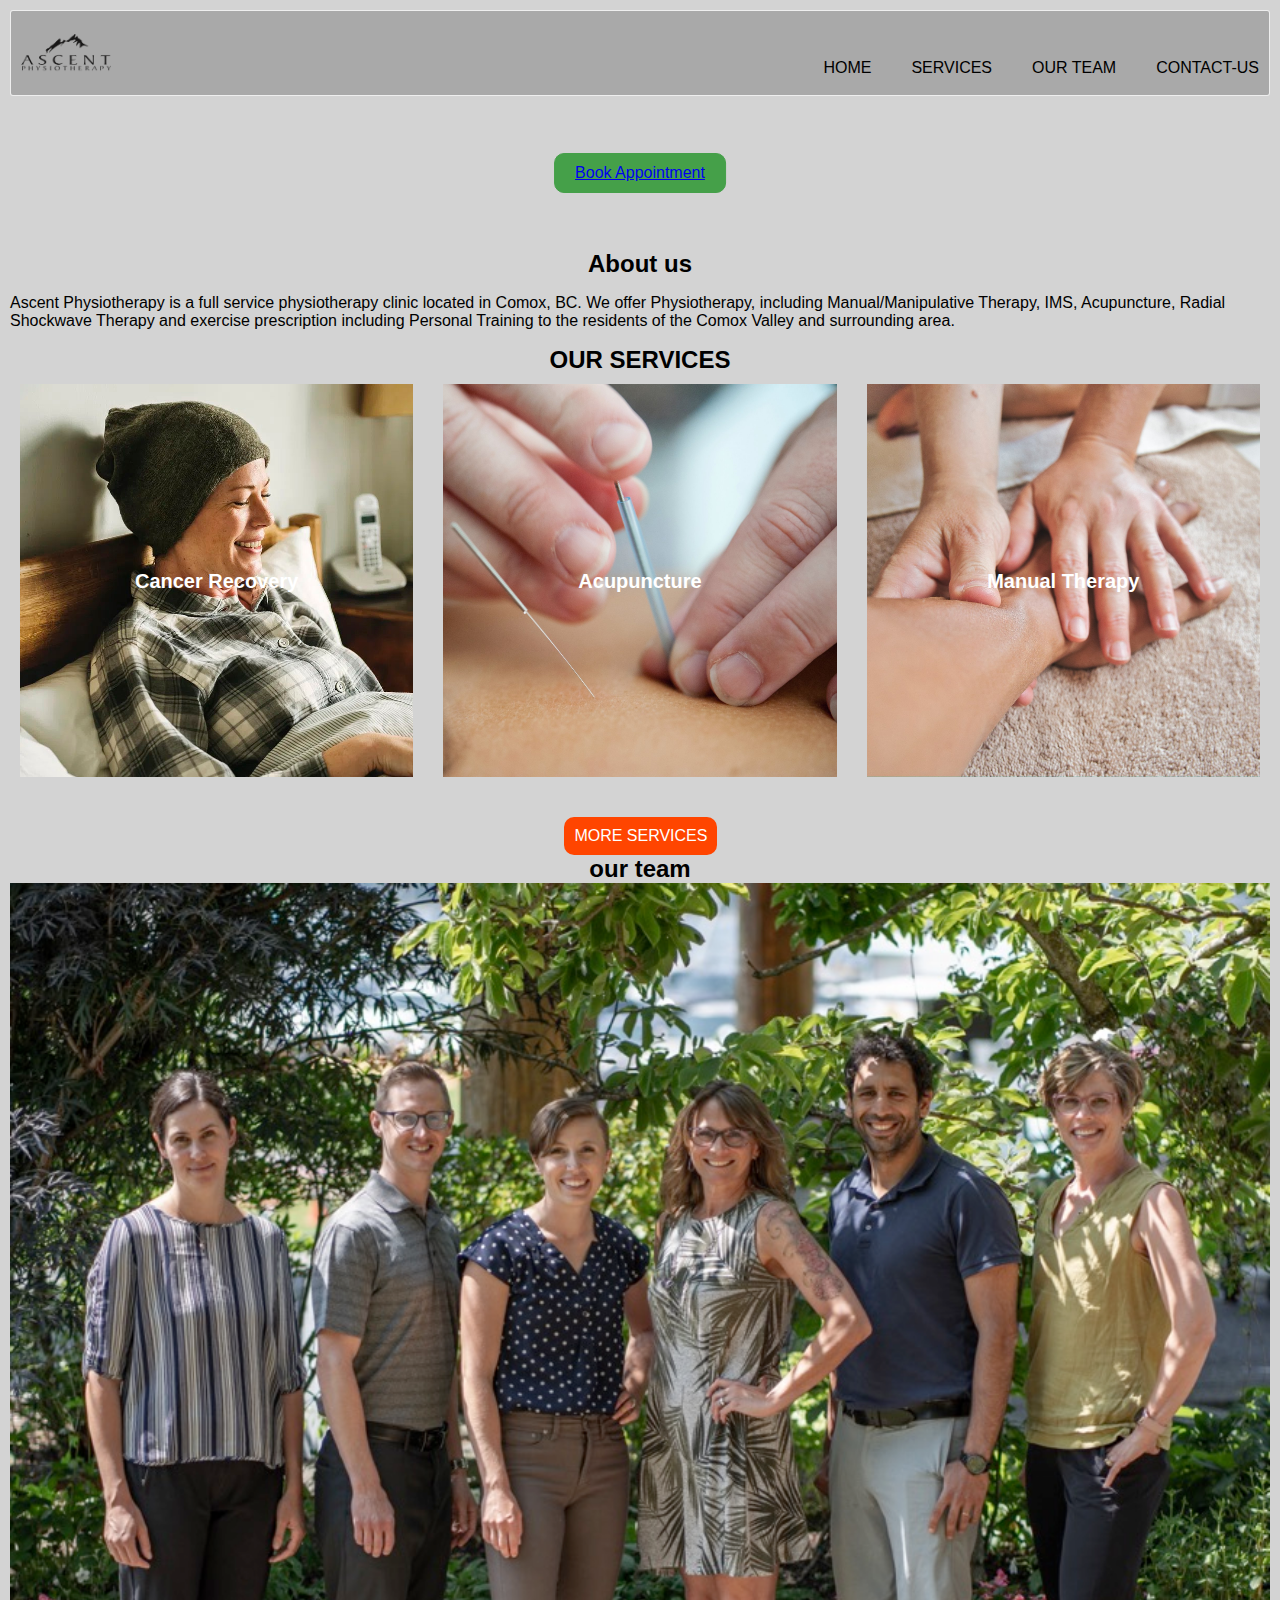
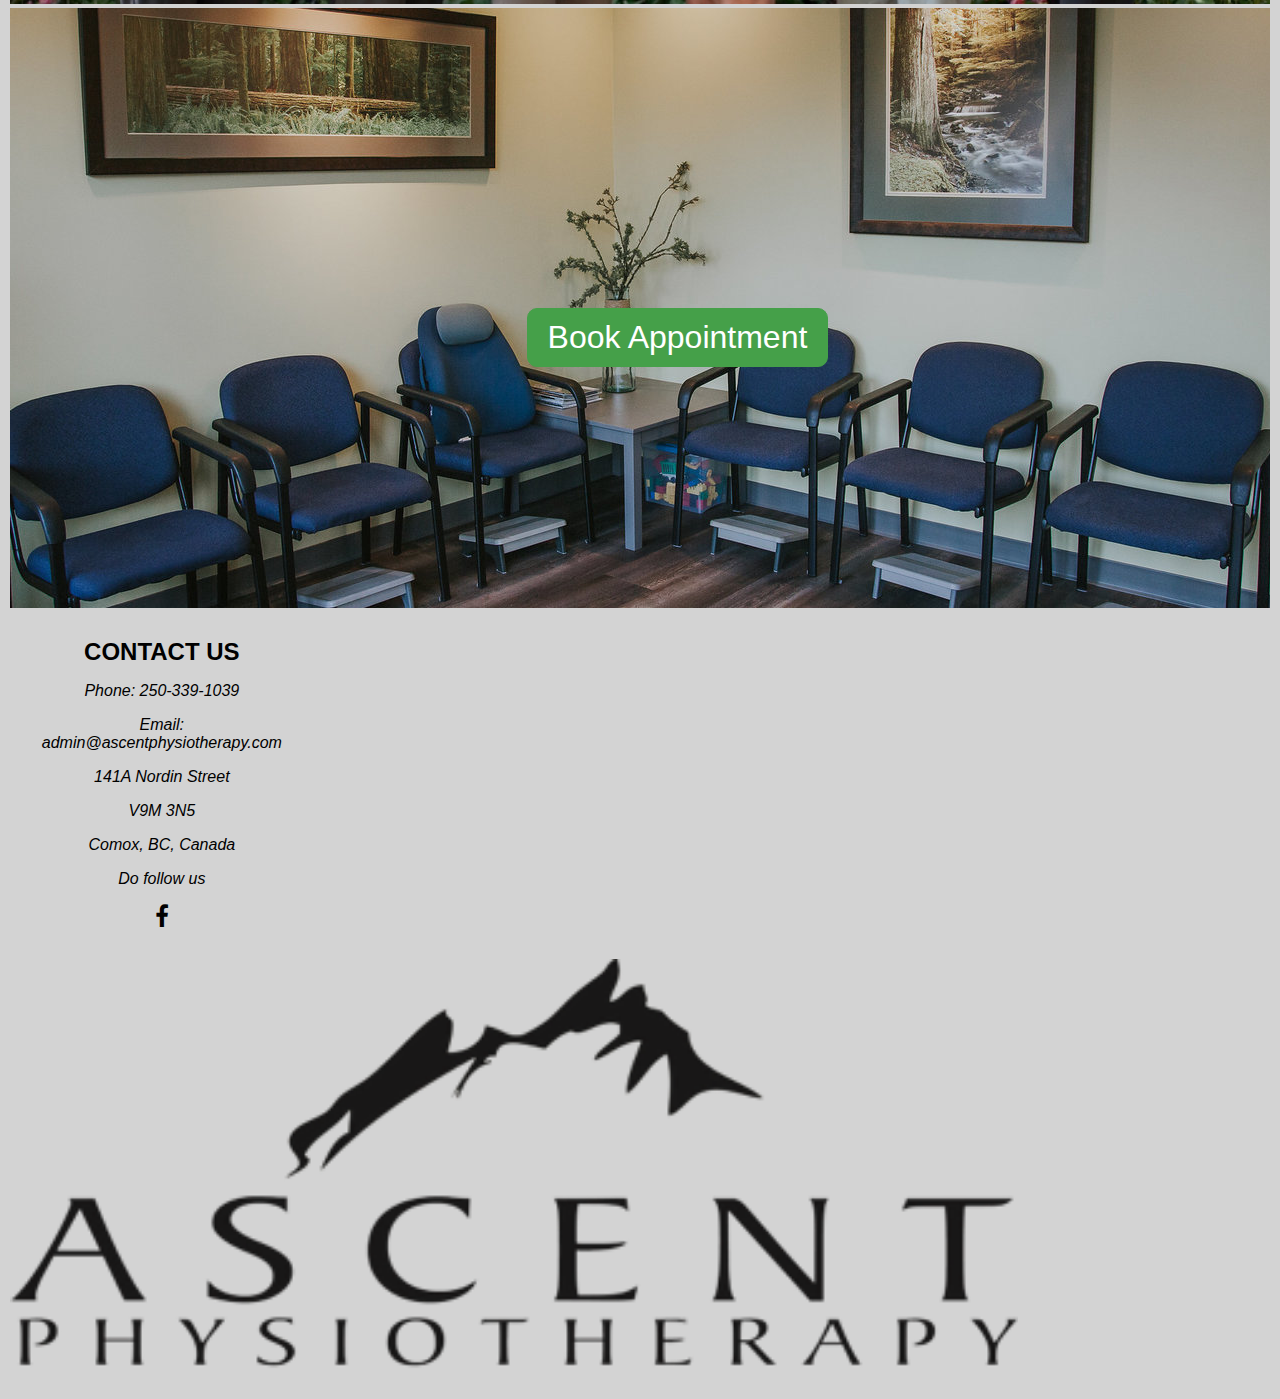
==== index.html @ cb2db87f "doing work on our team page" ====
<!DOCTYPE html>
<html lang="en">

<head>

  <meta name="viewport" content="width=device-width, initial-scale=1">
  <link rel="stylesheet" href="https://cdnjs.cloudflare.com/ajax/libs/font-awesome/4.7.0/css/font-awesome.min.css">
  <link rel="stylesheet" href="style.css">
</head>

<body>

  <header>
    <img src="images/Ascent Logo new.png" width="90">
    <nav>
      <a class="toggle" onclick="showNav()"><i class="fa fa-bars" aria-hidden="true"></i></a>
      <ul id="nav-items">
        <li>
          HOME
        </li>
        <li>
          SERVICES
        </li>
        <li>
          OUR TEAM
        </li>
        <li>
          CONTACT-US
        </li>
      </ul>
    </nav>
  </header>

  <script>
    function showNav() {
      var element = document.getElementById("nav-items");
      element.classList.toggle("show-items");
    }
  </script>
  <main>
    <div class="hero">
      <video autoplay muted loop playsinline>
        <source src="video/Physical Therapy Ad Video Template (Editable) (1).mp4" type="video/mp4">
      </video>
      <div class="content-overlay">
        <a href="contact-us.html">Book Appointment</a>
      </div>
    </div>
    <section class="about-us">
      <h2>About us</h2>
      <p>Ascent Physiotherapy is a full service physiotherapy clinic located in Comox, BC. We offer Physiotherapy,
        including Manual/Manipulative Therapy, IMS, Acupuncture, Radial Shockwave Therapy and exercise prescription
        including Personal Training to the residents of the Comox Valley and surrounding area.</p>
    </section>
    <section class="services-page">
      <h2>OUR SERVICES</h2>
      <div class="flex-services-page">
          <div class="grid-item">
              <img src="images/CancerRecovery.jpg" alt="Cancer">
              <div class="overlay-text1">Cancer Recovery</div>
          </div>
          <div class="grid-item">
              <img src="images/Acupuncture.jpg" alt="Acupuncture">
              <div class="overlay-text1">Acupuncture</div>
          </div>
          <div class="grid-item">
              <img src="images/ManualTherapy.jpg" alt="Manual Therapy">
              <div class="overlay-text1">Manual Therapy</div>
          </div>
      </div>
      <a href="services.html" class="clickable-box">MORE SERVICES</a>
    </section>

    <section class="our-team">
      <h2>our team</h2>
      <img src="images/2.jpg" alt="team" >
    </section>
      <div class="book">
        <a href="contact-us.html">Book Appointment</a>
      </div>
  </main>
  <footer>
  <section class="footer-flex">
    <div class="contact-us">
      <h2>CONTACT US</h2>
      <address>
        <p> Phone: 250-339-1039</p>
        <p>Email: admin@ascentphysiotherapy.com</p>
        <p>141A Nordin Street</p>
        <p>V9M 3N5</p>
        <p>Comox, BC, Canada</p>
        <p>Do follow us </p>
        <i style="font-size:24px" class="fa">&#xf09a;</i>
      </address>
    </div>
     <iframe
      src="https://www.google.com/maps/embed?pb=!1m18!1m12!1m3!1d2582.023949297394!2d-124.92749082440173!3d49.67268754305977!2m3!1f0!2f0!3f0!3m2!1i1024!2i768!4f13.1!3m3!1m2!1s0x54881315b1258325%3A0xf21aee3501fe1122!2sAscent%20Physiotherapy!5e0!3m2!1sen!2sca!4v1700806227547!5m2!1sen!2sca"
      style="border:0;" allowfullscreen="" loading="lazy" referrerpolicy="no-referrer-when-downgrade"></iframe>
  
    </section>
    <div>
  <img src="images/Ascent Logo new.png" alt="logo">
  </div>
  </footer>
</body>
</html>
---- style.css ----
body {
  background:lightgray;
  color: black;
  font-family: Helvetica, sans-serif;
  margin: auto;
  max-width:100%;
  padding:10px;
  }
  
  header {
    border: 1px solid rgba(255, 255, 255, 0.8);
    margin-bottom: 0px;
    border-radius: 3px;
    display: flex;
    justify-content: space-between;
    background-color: darkgray;
    max-width: 100%;
    padding: 10px;
  }
  nav {
    padding-top: 30px;
    text-align: right;
  }
  
  nav ul {
    list-style-type: none;
    margin: 0;
    padding: 0;
    display: none;
  }
  
  nav ul li {
    padding: 8px 0;
  }
  
  nav ul li a {
    color: white;
  }
  
  .show-items {
    display: flex;
    flex-direction: column;
    align-items: flex-end;
  }
  img{
    max-width: 100%;
  }
  .hero{

    top: 0;
    left: 0;
    max-width: 1170px;
    overflow: hidden;
    position: relative;
}
video{
  max-width:100%;
}

/* Style to overlay content on top of the video */
.content-overlay {
    position: absolute;
    top: 50%;
    left: 50%;
    transform: translate(-50%, -50%);
    text-align: center;
    color:black; /* Set text color to white or a color that suits your design */
}
h2{
    margin: auto;
    text-align: center;
}
.services-page {
    width: 100%;
}
.flex-services-page {
  display: grid;
  grid-template-columns: repeat(auto-fill, minmax(250px, 1fr));
  gap: 10px;
}

.grid-item {
  position: relative;
}

.grid-item img {
  width: 100%;
  height: auto;
  display: block;
}

.overlay-text1 {
  position: absolute;
  top: 50%;
  left: 50%;
  transform: translate(-50%, -50%);
  color: white;
  font-size: 16px;
  font-weight: bold;
}
.overlay-text2 {
  position: absolute;
  top: 50%;
  left: 50%;
  transform: translate(-50%, -50%);
  color: white;
  font-size: 16px;
  font-weight: bold;
}
.clickable-box {
    display: inline-block;
    padding: 10px;
    background-color: orangered; /* Box background color */
    color: #fff; /* Text color */
    text-decoration: none; /* Remove underline for the link */
    border-radius: 10px; /* Rounded corners */
    transition: background-color 0.3s ease; /* Smooth transition for background color */
    text-align: center;
    margin-left: 90px;
    margin-top: 30px;
}
.our-team{
  margin-top: 30px;
}
.our-team img{
  max-width: 100%;
  margin:auto;
  text-align: center;   
}

.book{
    background-image: url('images/1.jpg'); /* Adjust as needed */
    background-position: center; /* Adjust as needed */
    background-repeat: no-repeat; /* Adjust as needed */
    padding: 100px;
}
.book a{
    border: 1px solid black;
    border-radius: 5px;
    position: absolute;
    left: 30%;
    color: white;
    font-size: 2rem;
    text-decoration: none;
}
.our-approach{
    display: none;
}

footer img{
width:100%;
margin: auto;
}
.anchor{
  display:none;
}

/*contact-us page*/
.contact-div{
  background-image: url('images/book.jpg');
  background-size: cover; /* Adjust as needed */
  background-position: center; /* Adjust as needed */
  background-repeat: no-repeat; /* Adjust as needed */
  padding: 56px;
  margin: auto;
  width: 69%;
}

@media only screen and (min-width: 768px) {

  body {
    background:lightgray;
    color: black;
    font-family: Helvetica, sans-serif;
    margin: auto;
    max-width:100%;
  }
  
 
  header {
    align-items: center;
    max-width: 100%;
    margin: auto;
    padding: 10px;
  }

  

  nav .toggle {
    display: none;
  }

  #nav-items {
    display: flex;
    flex-direction: row;
    gap: 40px;
  }

  img{
    max-width: 100%;
  }
  .hero{
    overflow: hidden;
    position: relative;
    margin: auto;
    max-width: 100%;
    
}
video{
  max-width:100%;
  height: 10%;
}

/* Style to overlay content on top of the video */
.content-overlay {
        padding: 10px 20px;
        border: 1px solid #45a049;
        background-color: #45a049;
        color: white;
        text-decoration: none;
        border-radius: 10px;
        transition: background-color 0.3s ease;
}
h2{
    text-align: center;
}
h1{
  text-align: center;
}
.about-us
{
  margin: auto;
  max-width: 100%;
}
.about-us p{
  font-size: 16px;

}
.services-page {
max-width: 100%;
margin: auto;
}
.flex-services{
  display: flex;
  margin: auto;
}
.overlay-text1{
  position: absolute;
  top: 50%;
  left: 50%;
  transform: translate(-50%, -50%);
  color: white;
  font-size: 20px;
  font-weight: bold;
}
.clickable-box {
   padding: 10px;
    background-color: orangered; /* Box background color */
    color: #fff; /* Text color */
    text-decoration: none; /* Remove underline for the link */
    border-radius: 10px; /* Rounded corners */
    transition: background-color 0.3s ease; /* Smooth transition for background color */
    margin-left: 44%;
}
.our-team {
  width: 100%;
  margin: auto;
  align-content: center;
}
.our-team img{
  width:100%;
  margin: auto;
}
.book-now{
  width:100%;
}
.book{
    background-image: url('images/1.jpg'); /* Adjust as needed */
    background-position: center; /* Adjust as needed */
    background-repeat: no-repeat; /* Adjust as needed */
    position:relative;
    padding: 300px;
}
.book a{
  position: absolute;
  padding: 10px 20px;
  border: 1px solid #45a049;
  background-color: #45a049;
  color: white;
  text-decoration: none;
  border-radius: 10px;
  transition: background-color 0.3s ease;
  left: 41%;
}
.para-hide{
  display:initial;
  color: black;
  width:50%;
}
.our-approach{
  margin: auto;
  align-items: center;
  width: 95%;
  font-size: 24px;
  margin:30px;
  display: block;
}
.contact-us{
  text-align: center;
  margin: 30px;
}
footer{
    margin: auto;
   max-width:100%;
}
footer img{
  width: 80%;
  margin:  auto;
}
.anchor{
  width: 600px;
  margin: auto;
  display:block;
}

a:hover
{
  background-color: red;
  font-size: 35px;
}
iframe{
  width:90% ;
}

.footer-flex{
  display:flex;
}




/*  services page*/

.grid-item {
  padding: 10px;
  font-size: 30px;
  text-align: center;
  position: relative;
  gap: 10px;
}
.flex-services-page {
  display: grid;
  grid-template-columns: auto auto auto;
}
.grid-item img {
  width: 100%;
  height: auto;
  display: block;
}
.overlay-text2{
    position: absolute;
    top: 50%;
    left: 50%;
    transform: translate(-50%, -50%);
    color: white;
    font-size: 20px;
    font-weight: bold;
}



/*contact-us page*/
.contact-div{
  background-image: url('images/book.jpg');
  background-size: cover; /* Adjust as needed */
  background-position: center; /* Adjust as needed */
  background-repeat: no-repeat; /* Adjust as needed */
  padding: 200px;
  margin: auto;
  width: 69%;
}
}
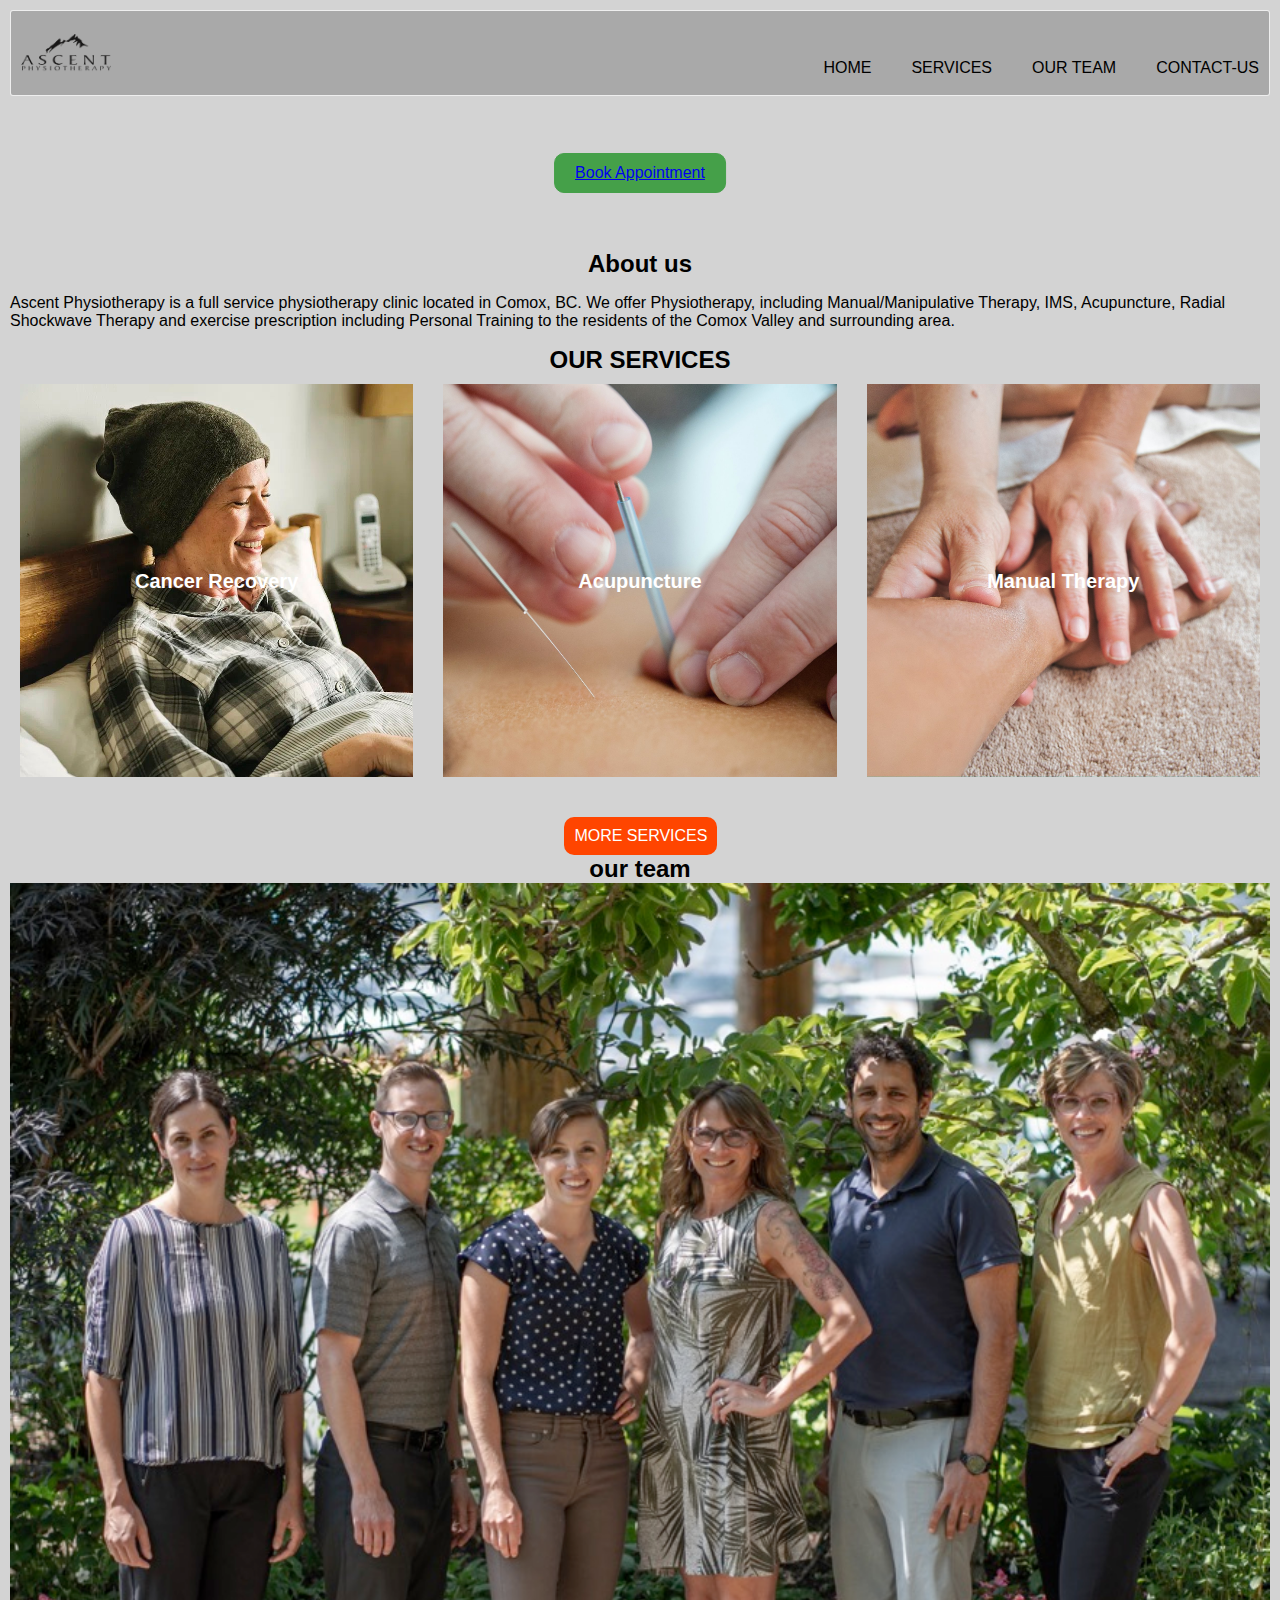
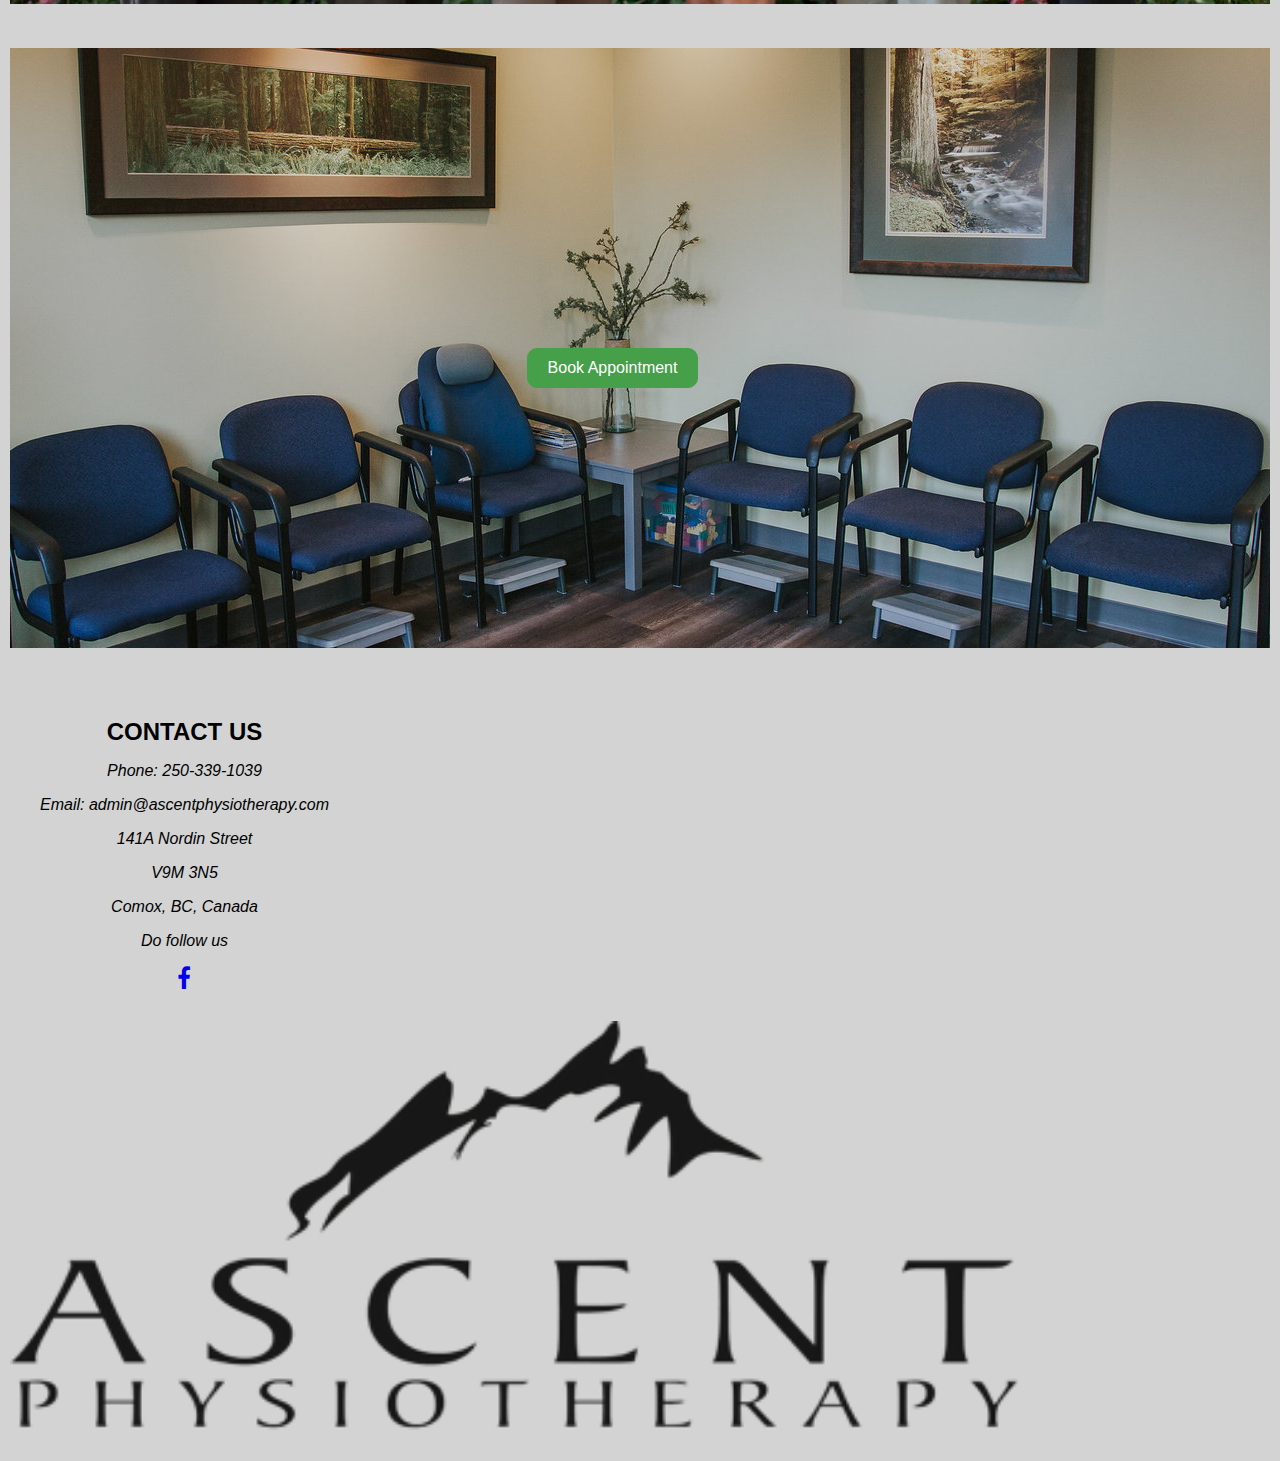
==== commit 847551aa: "designed  our team page for mobile" ====
--- a/index.html
+++ b/index.html
@@ -90,7 +90,8 @@
         <p>V9M 3N5</p>
         <p>Comox, BC, Canada</p>
         <p>Do follow us </p>
-        <i style="font-size:24px" class="fa">&#xf09a;</i>
+        <a href="https://www.facebook.com/Ascent.Physiotherapy?mibextid=ZbWKwL" target="_blank">
+        <i style="font-size:24px" class="fa">&#xf09a;</i></a>
       </address>
     </div>
      <iframe
--- a/style.css
+++ b/style.css
@@ -46,7 +46,6 @@
     max-width: 100%;
   }
   .hero{
-
     top: 0;
     left: 0;
     max-width: 1170px;
@@ -54,7 +53,7 @@
     position: relative;
 }
 video{
-  max-width:100%;
+  display: none;
 }
 
 /* Style to overlay content on top of the video */
@@ -110,17 +109,17 @@
 .clickable-box {
     display: inline-block;
     padding: 10px;
-    background-color: orangered; /* Box background color */
+    background-color: green; /* Box background color */
     color: #fff; /* Text color */
     text-decoration: none; /* Remove underline for the link */
     border-radius: 10px; /* Rounded corners */
     transition: background-color 0.3s ease; /* Smooth transition for background color */
     text-align: center;
-    margin-left: 90px;
+    margin-left: 96px;
     margin-top: 30px;
 }
 .our-team{
-  margin-top: 30px;
+  margin: 20px 0; 
 }
 .our-team img{
   max-width: 100%;
@@ -133,15 +132,21 @@
     background-position: center; /* Adjust as needed */
     background-repeat: no-repeat; /* Adjust as needed */
     padding: 100px;
+    margin: 20px 0; 
 }
 .book a{
-    border: 1px solid black;
-    border-radius: 5px;
-    position: absolute;
-    left: 30%;
-    color: white;
-    font-size: 2rem;
-    text-decoration: none;
+  position: absolute;
+  padding: 10px 20px;
+  border: 1px solid #45a049;
+  background-color: #45a049;
+  color: white;
+  text-decoration: none;
+  border-radius: 10px;
+  transition: background-color 0.3s ease;
+  left: 28%;
+}
+footer{
+  margin-top: 20px;
 }
 .our-approach{
     display: none;
@@ -151,9 +156,7 @@
 width:100%;
 margin: auto;
 }
-.anchor{
-  display:none;
-}
+
 
 /*contact-us page*/
 .contact-div{
@@ -165,6 +168,62 @@
   margin: auto;
   width: 69%;
 }
+/* services page */
+table {
+  width: 100%;
+  border-collapse: collapse;
+  margin-top: 20px;
+}
+th, td {
+  border: 1px solid black;
+  padding: 8px;
+  text-align: left;
+}
+th {
+  background-color: gray;
+}
+/*  our team */
+.card {
+  display: grid;
+  grid-template-columns: 1fr;
+  gap: 20px;
+  padding: 10px;
+  text-align: center;
+  margin-top: 80px;
+  max-width: 100%;
+  margin: auto;
+
+
+}
+
+.card-wrapper {
+  border: 2px solid black;
+  padding: 20px;
+  border-radius: 70px;
+  background-color: lightgray;
+  color: black;
+}
+
+.card-wrapper img {
+  width: 100%;
+}
+
+.card-wrapper h2 {
+  font-size: 4rem;
+  color: darkred;
+}
+
+.card-wrapper p {
+  font-size: 1.5rem;
+  width: 95%;
+  margin-top: 20px;
+}
+
+.card-wrapper:hover {
+  background-color: black;
+  color: silver;
+  opacity: 70%;
+}
 
 @media only screen and (min-width: 768px) {
 
@@ -209,9 +268,9 @@
 video{
   max-width:100%;
   height: 10%;
-}
-
-/* Style to overlay content on top of the video */
+  display: inline-block;
+}
+
 .content-overlay {
         padding: 10px 20px;
         border: 1px solid #45a049;
@@ -280,6 +339,7 @@
     background-repeat: no-repeat; /* Adjust as needed */
     position:relative;
     padding: 300px;
+    margin: 40px 0; 
 }
 .book a{
   position: absolute;
@@ -329,7 +389,7 @@
   font-size: 35px;
 }
 iframe{
-  width:90% ;
+  width:70% ;
 }
 
 .footer-flex{
@@ -366,6 +426,19 @@
     font-size: 20px;
     font-weight: bold;
 }
+table {
+  width: 100%;
+  border-collapse: collapse;
+  margin-top: 20px;
+}
+th, td {
+  border: 1px solid black;
+  padding: 8px;
+  text-align: left;
+}
+th {
+  background-color: gray;
+}
 
 
 
@@ -379,4 +452,46 @@
   margin: auto;
   width: 69%;
 }
+/*  our team page */
+.card {
+  display: grid;
+  grid-template-columns: repeat(3, minmax(300px, 1fr));
+  gap: 20px;
+  padding: 20px;
+  text-align: center;
+  margin-top: 80px;
+  max-width: 1170px;
+  margin: auto;
+
+
+}
+
+.card-wrapper {
+  border: 2px solid black;
+  padding: 20px;
+  border-radius: 70px;
+  background-color: lightgray;
+  color: black;
+}
+
+.card-wrapper img {
+  width: 100%;
+}
+
+.card-wrapper h2 {
+  font-size: 4rem;
+  color: darkred;
+}
+
+.card-wrapper p {
+  font-size: 1.5rem;
+  width: 95%;
+  margin-top: 20px;
+}
+
+.card-wrapper:hover {
+  background-color: black;
+  color: silver;
+  opacity: 70%;
+}
 }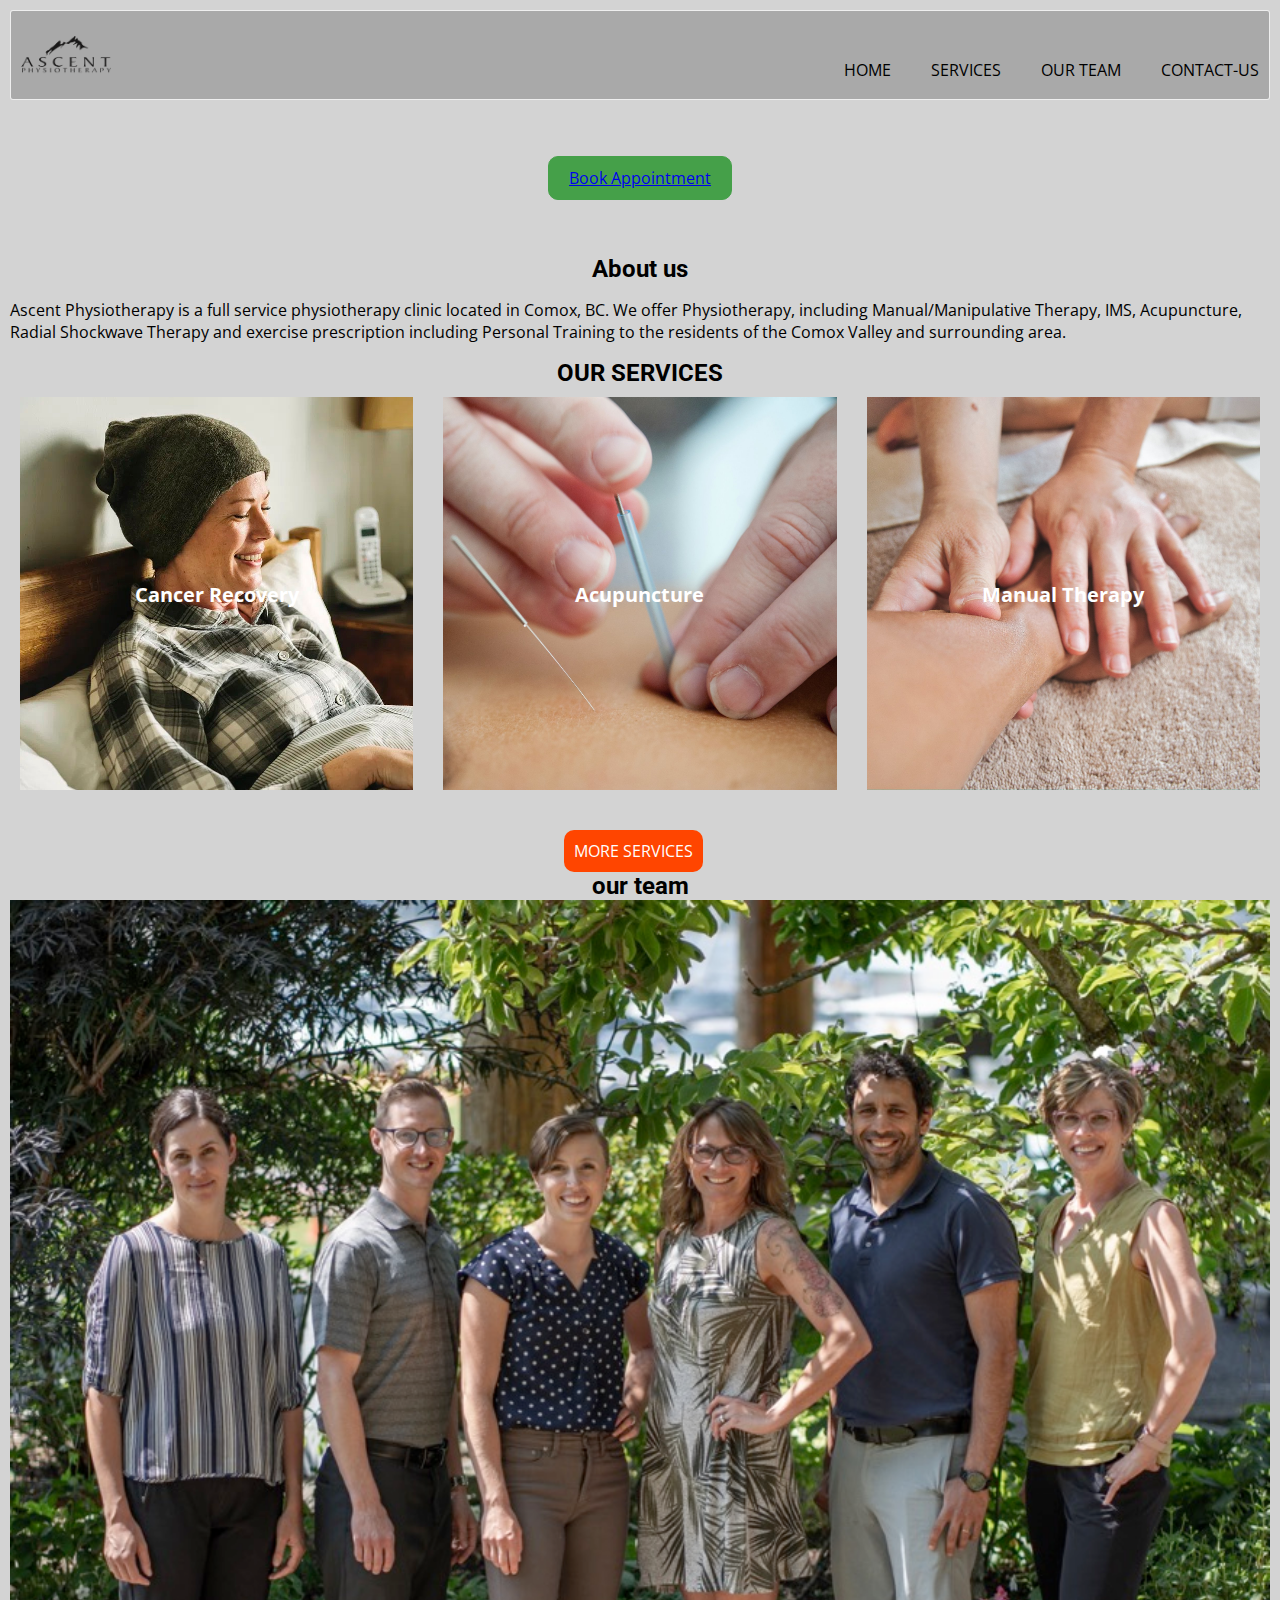
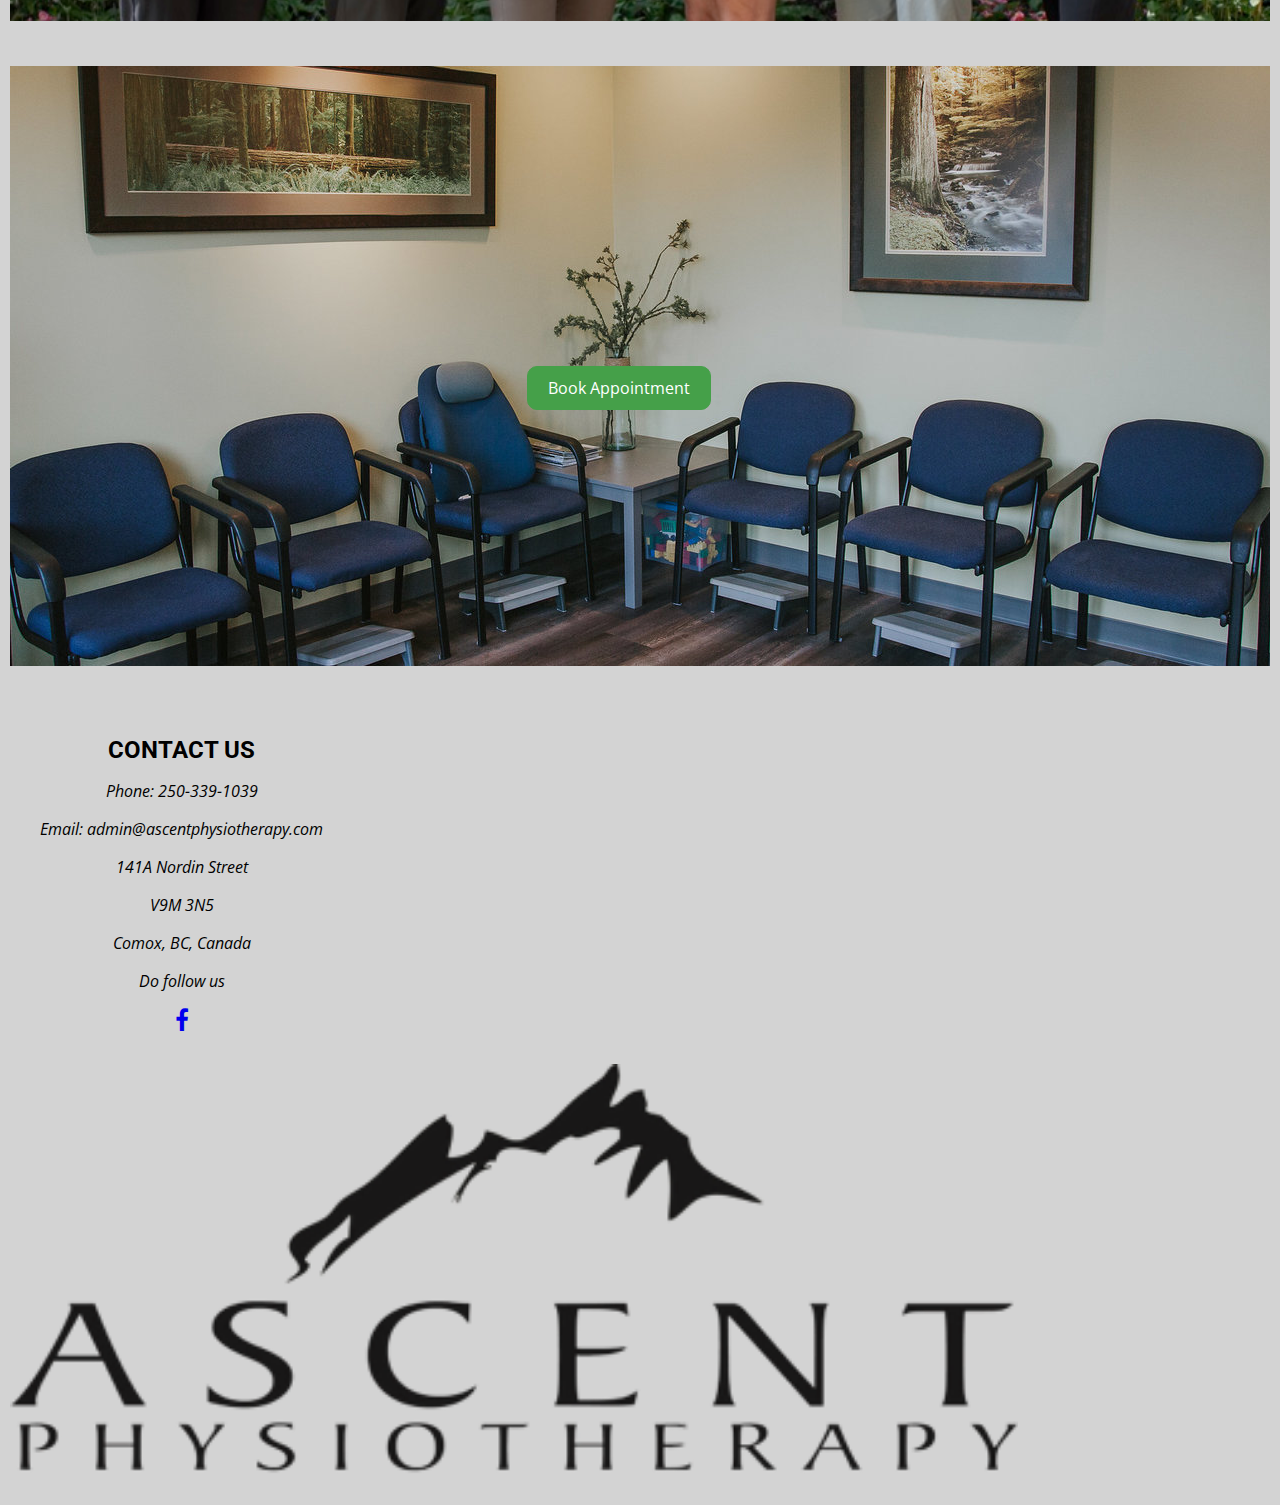
==== commit 96069791: "added font family" ====
--- a/index.html
+++ b/index.html
@@ -6,6 +6,9 @@
   <meta name="viewport" content="width=device-width, initial-scale=1">
   <link rel="stylesheet" href="https://cdnjs.cloudflare.com/ajax/libs/font-awesome/4.7.0/css/font-awesome.min.css">
   <link rel="stylesheet" href="style.css">
+  <link rel="preconnect" href="https://fonts.googleapis.com">
+<link rel="preconnect" href="https://fonts.gstatic.com" crossorigin>
+<link href="https://fonts.googleapis.com/css2?family=Open+Sans&family=Roboto:ital,wght@1,500&display=swap" rel="stylesheet">
 </head>
 
 <body>
--- a/style.css
+++ b/style.css
@@ -1,10 +1,13 @@
 body {
   background:lightgray;
   color: black;
-  font-family: Helvetica, sans-serif;
+  font-family: 'Open Sans', sans-serif;
   margin: auto;
   max-width:100%;
   padding:10px;
+  }
+  h1,h2{
+    font-family: 'Roboto', sans-serif;
   }
   
   header {
@@ -230,12 +233,14 @@
   body {
     background:lightgray;
     color: black;
-    font-family: Helvetica, sans-serif;
+    font-family: 'Open Sans', sans-serif;
     margin: auto;
     max-width:100%;
   }
   
- 
+ h1,h2{
+  font-family: 'Roboto', sans-serif;
+ }
   header {
     align-items: center;
     max-width: 100%;
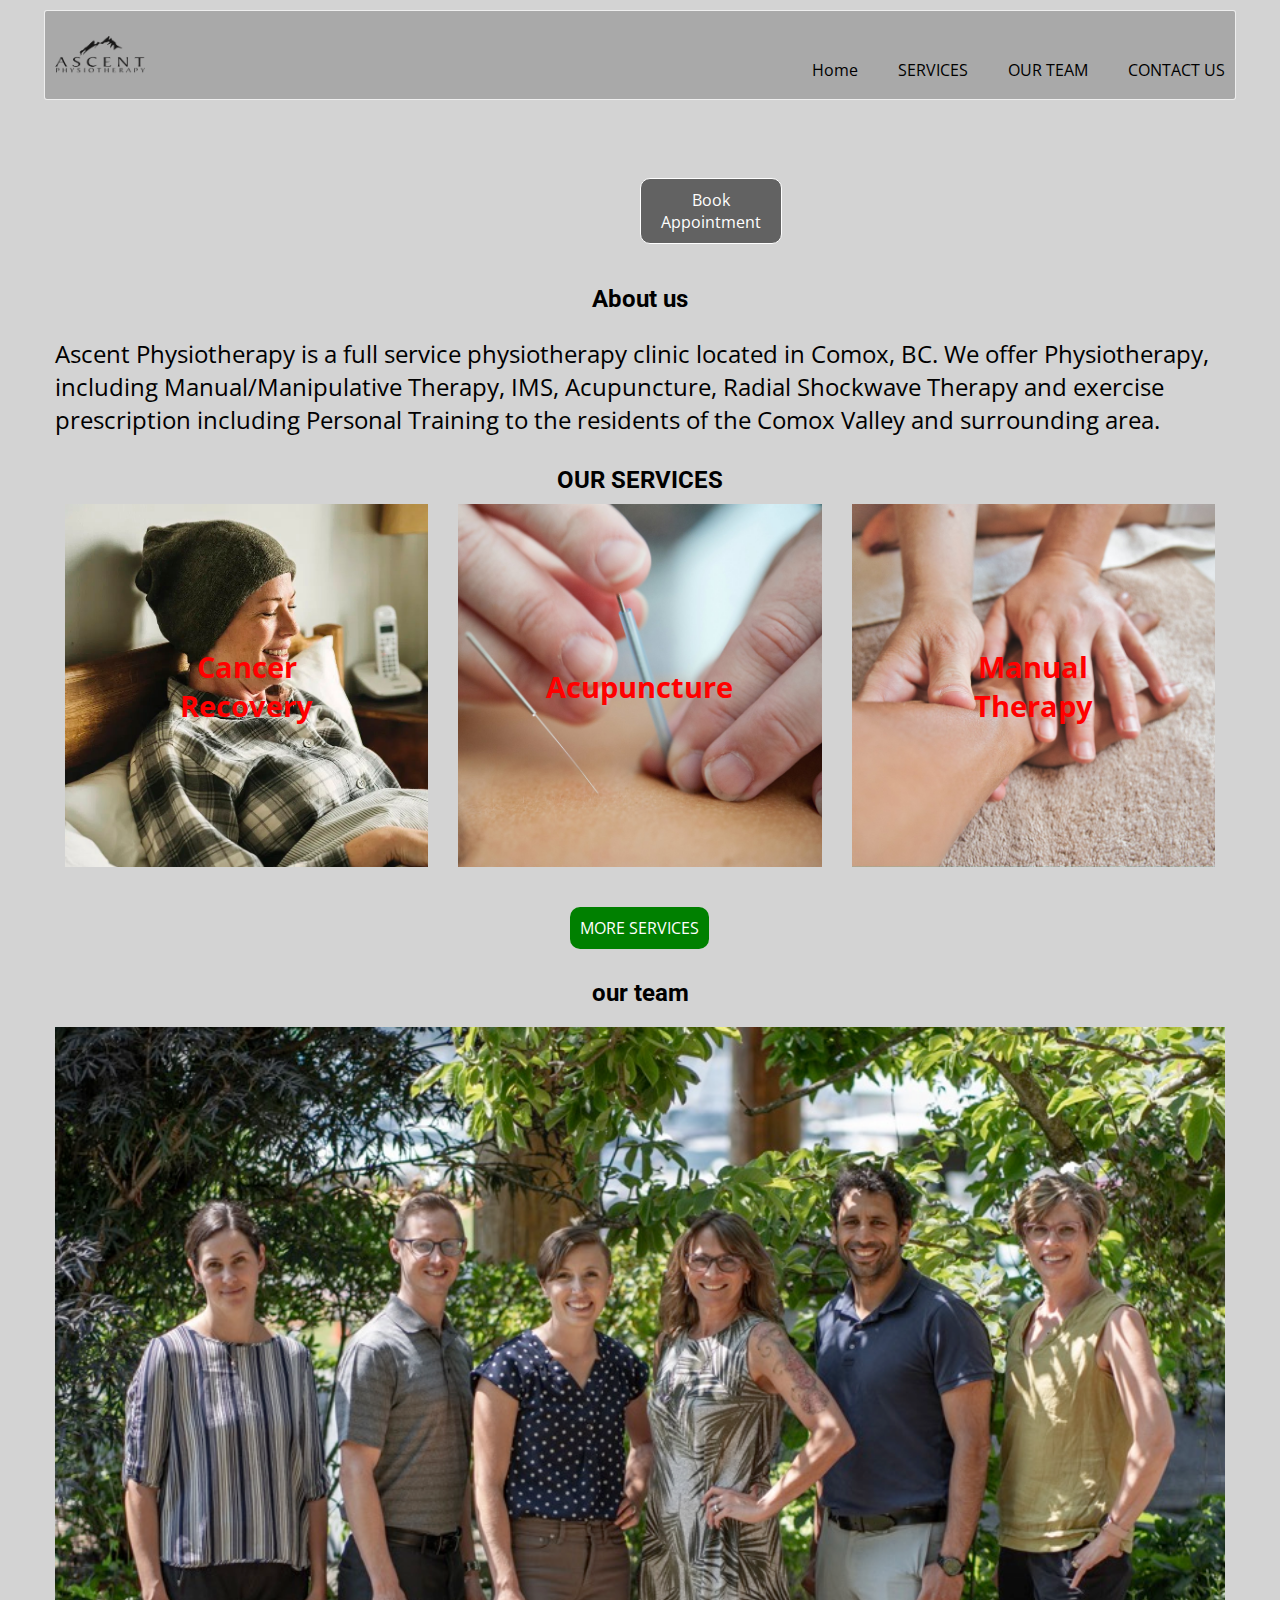
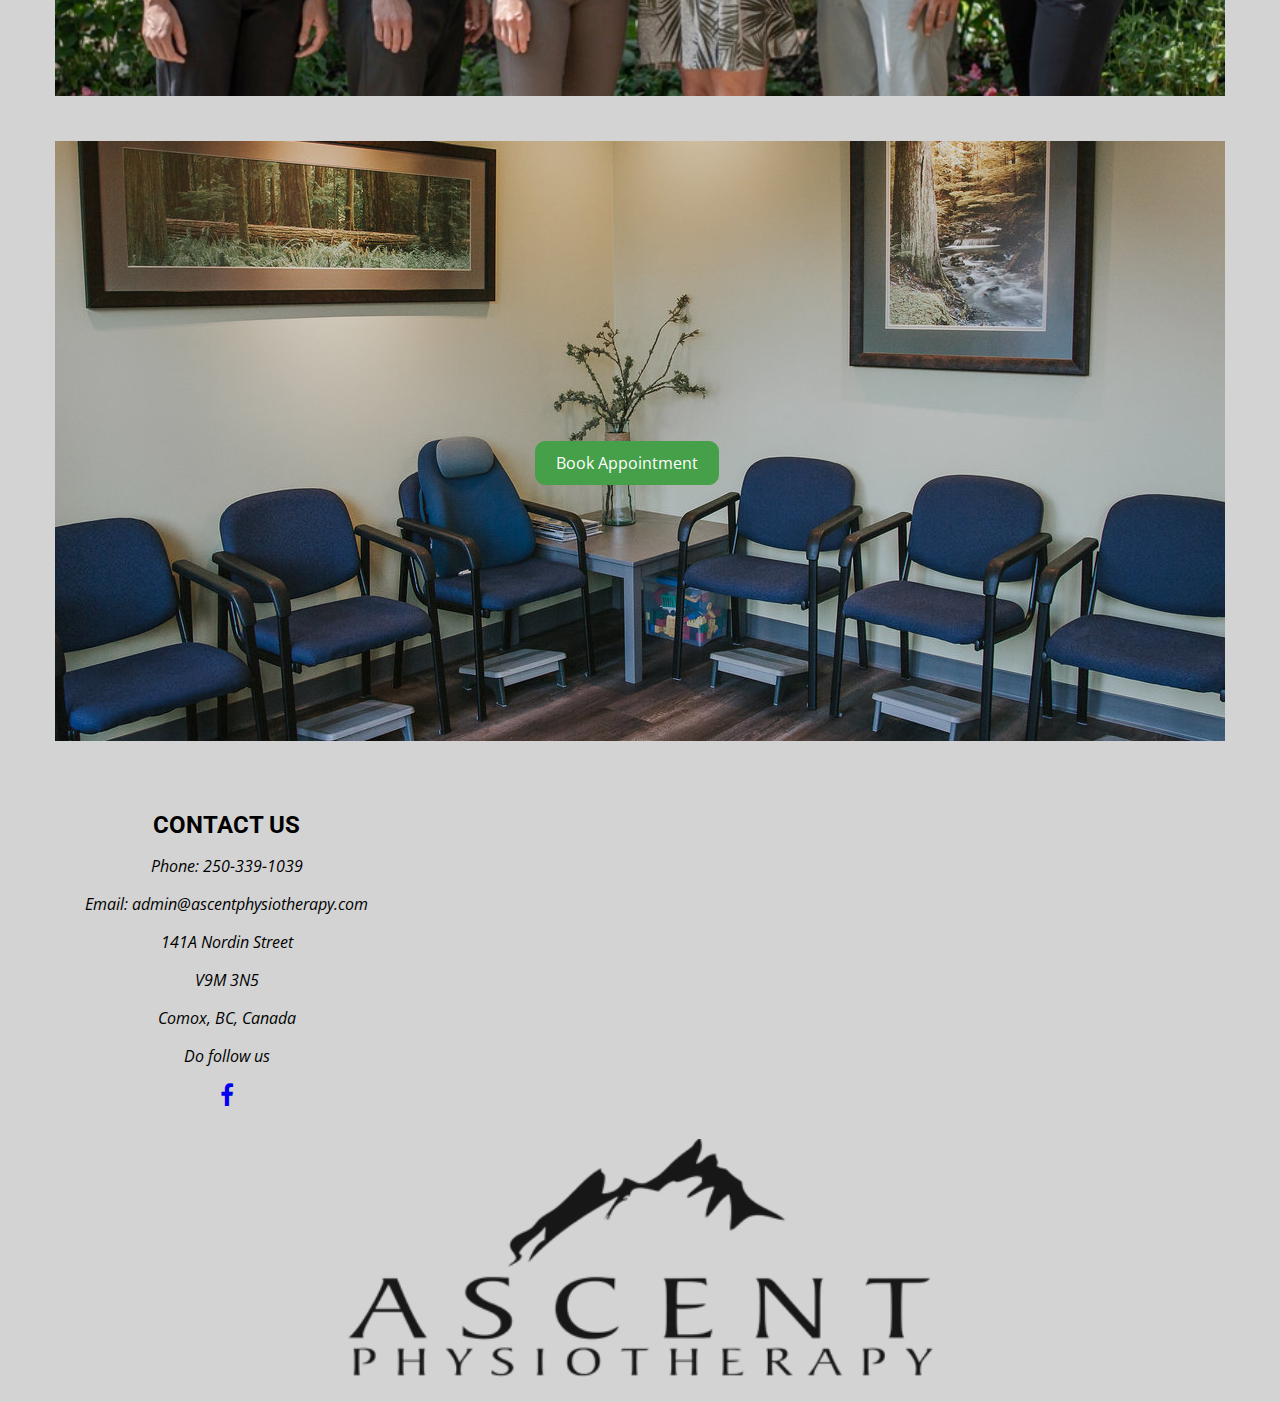
==== commit 3a6eddf3: "doing changes in every page like something i like something not" ====
--- a/index.html
+++ b/index.html
@@ -2,7 +2,8 @@
 <html lang="en">
 
 <head>
-
+  <meta charset="UTF-8">
+  <title>my project</title>
   <meta name="viewport" content="width=device-width, initial-scale=1">
   <link rel="stylesheet" href="https://cdnjs.cloudflare.com/ajax/libs/font-awesome/4.7.0/css/font-awesome.min.css">
   <link rel="stylesheet" href="style.css">
@@ -14,21 +15,21 @@
 <body>
 
   <header>
-    <img src="images/Ascent Logo new.png" width="90">
+    <img src="images/logo.png" width=90 alt="logo">
     <nav>
       <a class="toggle" onclick="showNav()"><i class="fa fa-bars" aria-hidden="true"></i></a>
       <ul id="nav-items">
         <li>
-          HOME
+        <a href="index.html">Home</a>
         </li>
         <li>
-          SERVICES
+          <a href="services.html">SERVICES</a>
         </li>
         <li>
-          OUR TEAM
+          <a href="our-team.html">OUR TEAM</a>
         </li>
         <li>
-          CONTACT-US
+          <a href="contact-us.html">CONTACT US</a>
         </li>
       </ul>
     </nav>
@@ -41,13 +42,15 @@
     }
   </script>
   <main>
+    <div class="wrraper-width">
     <div class="hero">
       <video autoplay muted loop playsinline>
-        <source src="video/Physical Therapy Ad Video Template (Editable) (1).mp4" type="video/mp4">
+        <source src="video/videos.mp4" type="video/mp4">
       </video>
       <div class="content-overlay">
         <a href="contact-us.html">Book Appointment</a>
       </div>
+    </div>
     </div>
     <section class="about-us">
       <h2>About us</h2>
@@ -78,8 +81,10 @@
       <h2>our team</h2>
       <img src="images/2.jpg" alt="team" >
     </section>
+    <div class="wrraper-width">
       <div class="book">
         <a href="contact-us.html">Book Appointment</a>
+      </div>
       </div>
   </main>
   <footer>
@@ -102,8 +107,8 @@
       style="border:0;" allowfullscreen="" loading="lazy" referrerpolicy="no-referrer-when-downgrade"></iframe>
   
     </section>
-    <div>
-  <img src="images/Ascent Logo new.png" alt="logo">
+    <div class="logo">
+  <img src="images/logo.png" alt="logo">
   </div>
   </footer>
 </body>
--- a/style.css
+++ b/style.css
@@ -8,6 +8,11 @@
   }
   h1,h2{
     font-family: 'Roboto', sans-serif;
+  }
+  .warpper-width
+  {
+    width: 1170px;
+    margin:auto;
   }
   
   header {
@@ -37,7 +42,8 @@
   }
   
   nav ul li a {
-    color: white;
+    color: black;
+    text-decoration: none;
   }
   
   .show-items {
@@ -68,12 +74,24 @@
     text-align: center;
     color:black; /* Set text color to white or a color that suits your design */
 }
+.content-overlay a{
+  position: absolute;
+  padding: 10px 20px;
+  border: 1px solid ;
+  background-color: rgba(22, 21, 21, 0.7);
+  color: white;
+  text-decoration: none;
+  border-radius: 10px;
+  transition: background-color 0.3s ease;
+  left: 28%;
+}
 h2{
     margin: auto;
     text-align: center;
 }
 .services-page {
     width: 100%;
+    margin-top: 20px;
 }
 .flex-services-page {
   display: grid;
@@ -213,7 +231,7 @@
 
 .card-wrapper h2 {
   font-size: 4rem;
-  color: darkred;
+
 }
 
 .card-wrapper p {
@@ -223,7 +241,7 @@
 }
 
 .card-wrapper:hover {
-  background-color: black;
+  background-color: white;
   color: silver;
   opacity: 70%;
 }
@@ -243,12 +261,10 @@
  }
   header {
     align-items: center;
-    max-width: 100%;
+    width: 1170px;
     margin: auto;
     padding: 10px;
   }
-
-  
 
   nav .toggle {
     display: none;
@@ -263,11 +279,15 @@
   img{
     max-width: 100%;
   }
+  .wrraper-width{
+    width:1170px;
+    margin: auto;
+  }
   .hero{
     overflow: hidden;
     position: relative;
     margin: auto;
-    max-width: 100%;
+    width: 1170px;
     
 }
 video{
@@ -276,14 +296,16 @@
   display: inline-block;
 }
 
-.content-overlay {
-        padding: 10px 20px;
-        border: 1px solid #45a049;
-        background-color: #45a049;
-        color: white;
-        text-decoration: none;
-        border-radius: 10px;
-        transition: background-color 0.3s ease;
+.content-overlay a{
+  position: absolute;
+  padding: 10px 20px;
+  border: 1px solid ;
+  background-color:rgba(24, 23, 23, 0.6);
+  color: white;
+  text-decoration: none;
+  border-radius: 10px;
+  transition: background-color 0.3s ease;
+  margin:auto;
 }
 h2{
     text-align: center;
@@ -294,14 +316,15 @@
 .about-us
 {
   margin: auto;
-  max-width: 100%;
+  width: 1170px;
+  margin-top: 30px;
 }
 .about-us p{
-  font-size: 16px;
+  font-size: 24px;
 
 }
 .services-page {
-max-width: 100%;
+width: 1170px;
 margin: auto;
 }
 .flex-services{
@@ -313,13 +336,13 @@
   top: 50%;
   left: 50%;
   transform: translate(-50%, -50%);
-  color: white;
-  font-size: 20px;
+  color: red;
+  font-size: 29px;
   font-weight: bold;
 }
 .clickable-box {
    padding: 10px;
-    background-color: orangered; /* Box background color */
+    background-color: green; /* Box background color */
     color: #fff; /* Text color */
     text-decoration: none; /* Remove underline for the link */
     border-radius: 10px; /* Rounded corners */
@@ -327,14 +350,17 @@
     margin-left: 44%;
 }
 .our-team {
-  width: 100%;
+  width: 1170px;
   margin: auto;
   align-content: center;
+  margin-top: 30px;
 }
 .our-team img{
   width:100%;
   margin: auto;
-}
+  margin-top: 20px;
+}
+
 .book-now{
   width:100%;
 }
@@ -357,65 +383,77 @@
   transition: background-color 0.3s ease;
   left: 41%;
 }
+.book a:hover
+{
+  background-color: red;
+  font-size: 35px;
+}
+
+
+footer{
+    margin: auto;
+   width:1170px;
+}
+.contact-us{
+  text-align: center;
+  margin: 30px;
+}
+footer img{
+  width: 50%;
+  margin:  auto;
+}
+.anchor{
+  width: 600px;
+  margin: auto;
+  display:block;
+}
+iframe{
+  width:70% ;
+}
+
+.footer-flex{
+  display:flex;
+}
+footer .logo
+{
+text-align: center;
+}
+
+
+
+
+/*  services page*/
+
+.our-approach{
+  margin: auto;
+  align-items: center;
+  width: 1170px;
+  font-size: 24px;
+  display: block;
+}
+
 .para-hide{
   display:initial;
   color: black;
   width:50%;
 }
-.our-approach{
-  margin: auto;
-  align-items: center;
-  width: 95%;
-  font-size: 24px;
-  margin:30px;
-  display: block;
-}
-.contact-us{
-  text-align: center;
-  margin: 30px;
-}
-footer{
-    margin: auto;
-   max-width:100%;
-}
-footer img{
-  width: 80%;
-  margin:  auto;
-}
-.anchor{
-  width: 600px;
-  margin: auto;
-  display:block;
-}
-
-a:hover
-{
-  background-color: red;
-  font-size: 35px;
-}
-iframe{
-  width:70% ;
-}
-
-.footer-flex{
-  display:flex;
-}
-
-
-
-
-/*  services page*/
-
+
+
+.services-page{
+  width:1170px;
+  margin: auto;
+  margin-top: 30px;
+}
+.flex-services-page {
+  display: grid;
+  grid-template-columns: auto auto auto;
+}
 .grid-item {
   padding: 10px;
   font-size: 30px;
   text-align: center;
   position: relative;
   gap: 10px;
-}
-.flex-services-page {
-  display: grid;
-  grid-template-columns: auto auto auto;
 }
 .grid-item img {
   width: 100%;
@@ -432,9 +470,10 @@
     font-weight: bold;
 }
 table {
-  width: 100%;
+  width: 1170px;
   border-collapse: collapse;
-  margin-top: 20px;
+  margin-top: 30px;
+  margin: auto;
 }
 th, td {
   border: 1px solid black;
@@ -450,12 +489,20 @@
 /*contact-us page*/
 .contact-div{
   background-image: url('images/book.jpg');
-  background-size: cover; /* Adjust as needed */
-  background-position: center; /* Adjust as needed */
-  background-repeat: no-repeat; /* Adjust as needed */
-  padding: 200px;
+  background-size: cover; 
+  background-position: center; 
+  background-repeat: no-repeat; 
+  padding: 180px;
   margin: auto;
   width: 69%;
+  position: relative;
+}
+.contact-div p{
+  position: absolute;
+  color: white;
+  font-size: 50px;
+  top:25%;
+  left:45%;
 }
 /*  our team page */
 .card {
@@ -485,18 +532,19 @@
 
 .card-wrapper h2 {
   font-size: 4rem;
-  color: darkred;
+  color: black;
 }
 
 .card-wrapper p {
   font-size: 1.5rem;
   width: 95%;
   margin-top: 20px;
+  text-align: justify;
 }
 
 .card-wrapper:hover {
-  background-color: black;
-  color: silver;
+  background-color: silver;
+  color: red;
   opacity: 70%;
 }
 }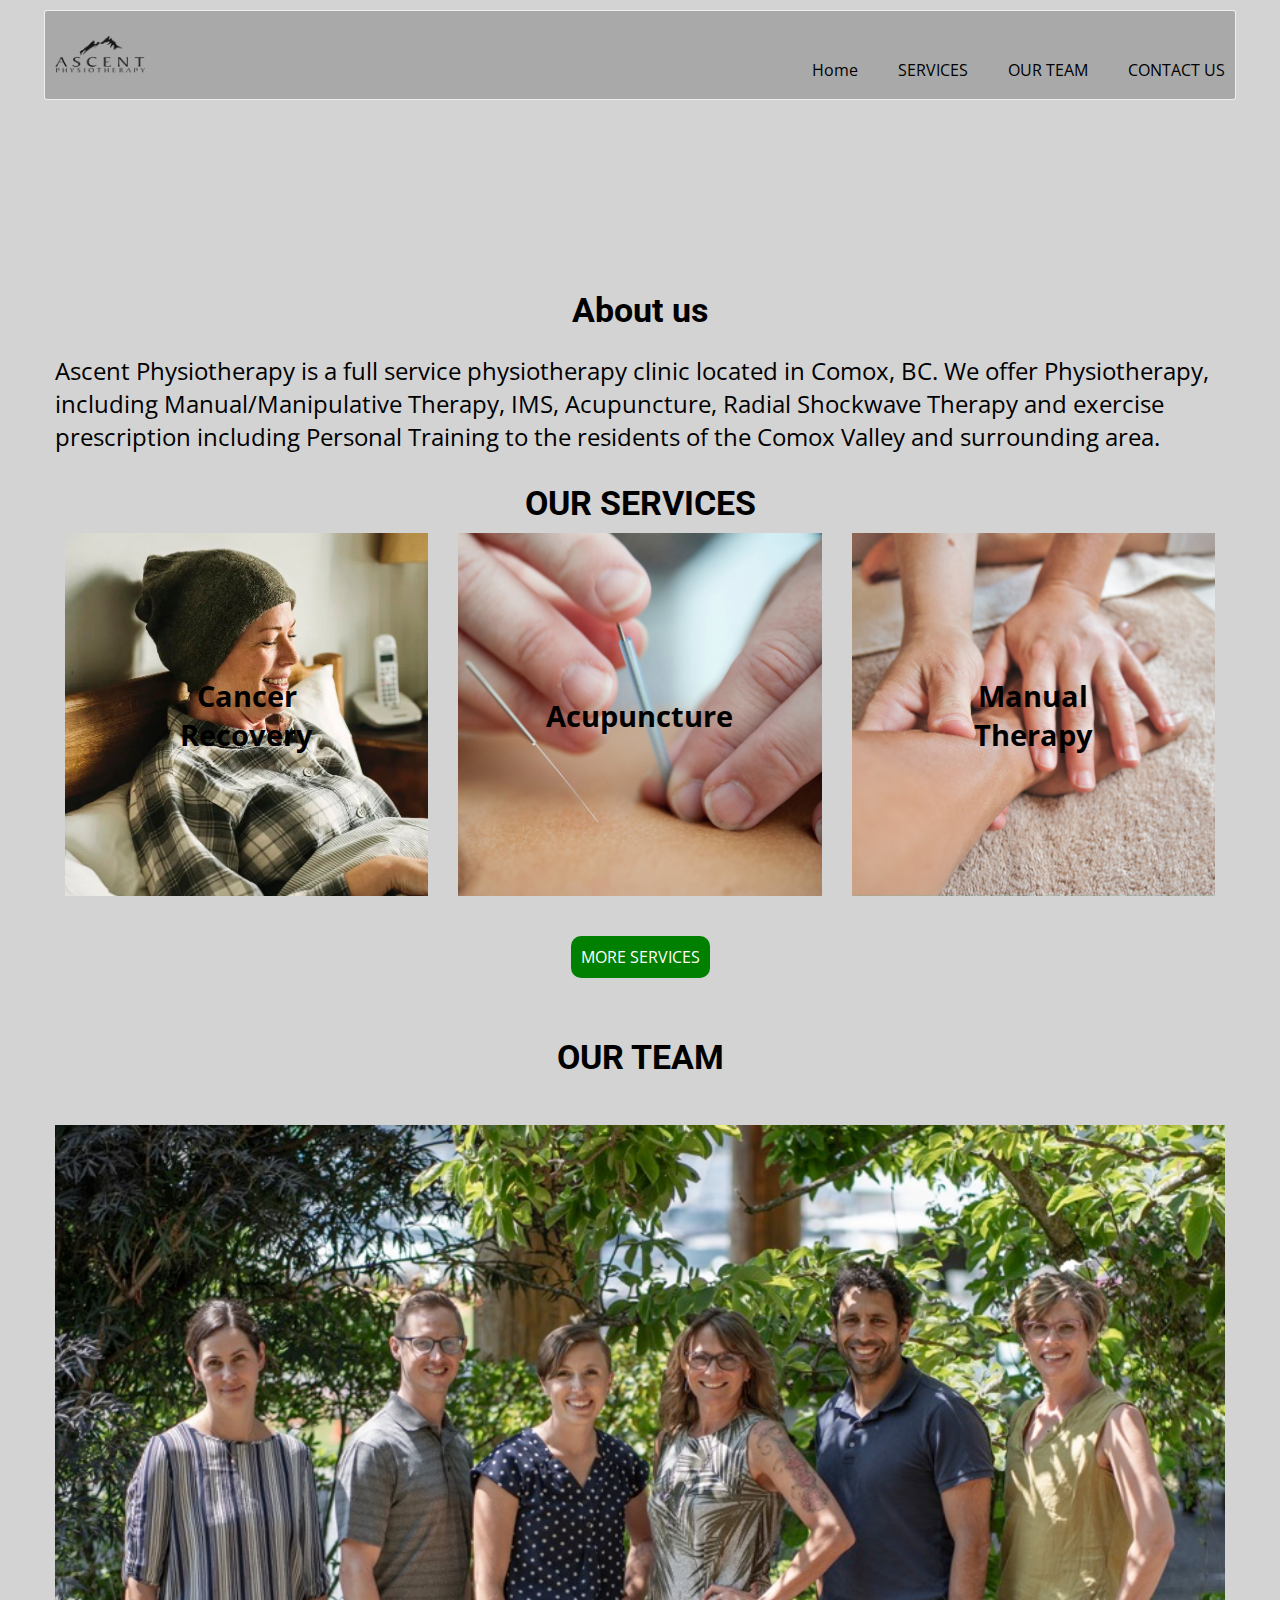
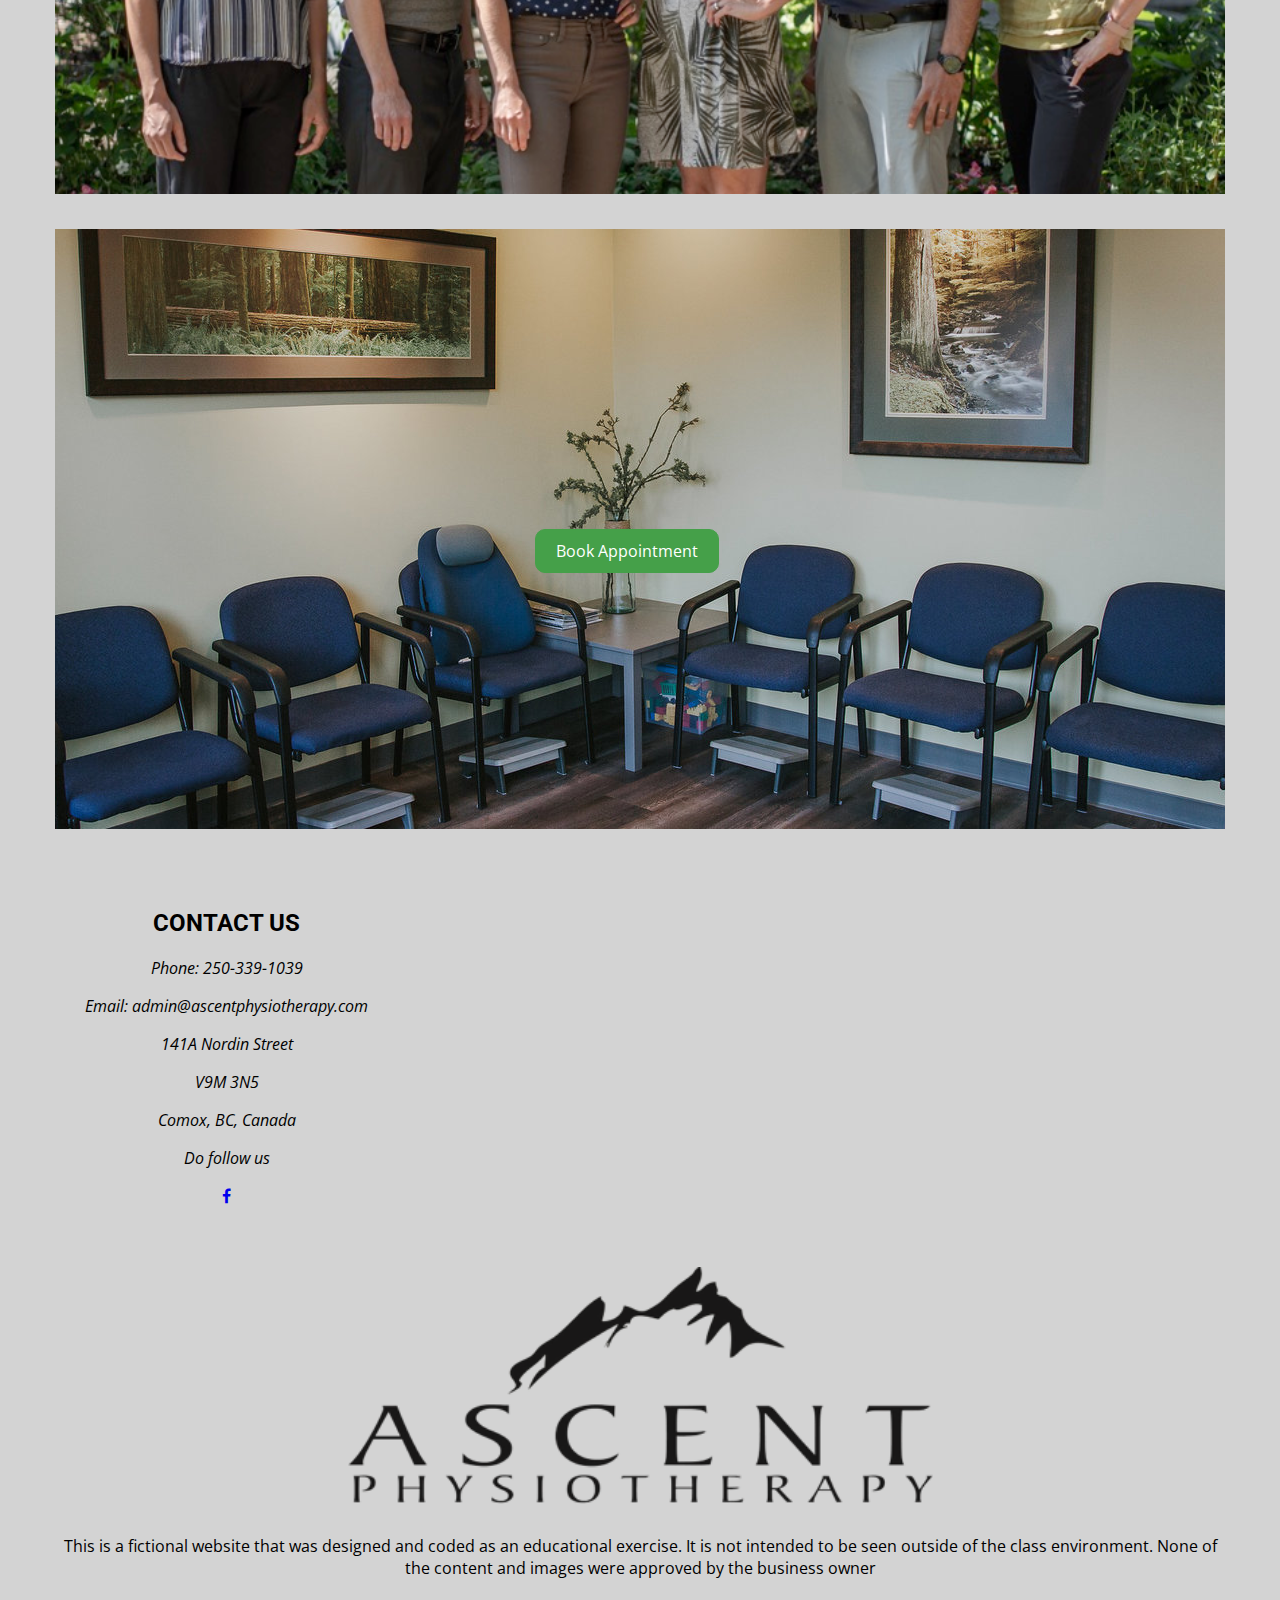
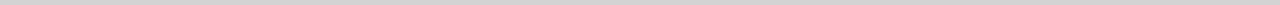
==== commit 65b3d419: "added paragraph in last of footer and other layout changes" ====
--- a/index.html
+++ b/index.html
@@ -78,7 +78,7 @@
     </section>
 
     <section class="our-team">
-      <h2>our team</h2>
+      <h2>OUR TEAM</h2>
       <img src="images/2.jpg" alt="team" >
     </section>
     <div class="wrraper-width">
@@ -99,7 +99,8 @@
         <p>Comox, BC, Canada</p>
         <p>Do follow us </p>
         <a href="https://www.facebook.com/Ascent.Physiotherapy?mibextid=ZbWKwL" target="_blank">
-        <i style="font-size:24px" class="fa">&#xf09a;</i></a>
+          <i class="fa fa-facebook"></i></a>
+        
       </address>
     </div>
      <iframe
@@ -109,6 +110,7 @@
     </section>
     <div class="logo">
   <img src="images/logo.png" alt="logo">
+  <p>This is a fictional website that was designed and coded as an educational exercise. It is not intended to be seen outside of the class environment. None of the content and images were approved by the business owner</p>
   </div>
   </footer>
 </body>
--- a/style.css
+++ b/style.css
@@ -3,16 +3,11 @@
   color: black;
   font-family: 'Open Sans', sans-serif;
   margin: auto;
-  max-width:100%;
+  max-width:375px;
   padding:10px;
   }
   h1,h2{
     font-family: 'Roboto', sans-serif;
-  }
-  .warpper-width
-  {
-    width: 1170px;
-    margin:auto;
   }
   
   header {
@@ -55,10 +50,6 @@
     max-width: 100%;
   }
   .hero{
-    top: 0;
-    left: 0;
-    max-width: 1170px;
-    overflow: hidden;
     position: relative;
 }
 video{
@@ -66,32 +57,20 @@
 }
 
 /* Style to overlay content on top of the video */
-.content-overlay {
-    position: absolute;
-    top: 50%;
-    left: 50%;
-    transform: translate(-50%, -50%);
-    text-align: center;
-    color:black; /* Set text color to white or a color that suits your design */
-}
-.content-overlay a{
-  position: absolute;
-  padding: 10px 20px;
-  border: 1px solid ;
-  background-color: rgba(22, 21, 21, 0.7);
-  color: white;
-  text-decoration: none;
-  border-radius: 10px;
-  transition: background-color 0.3s ease;
-  left: 28%;
-}
-h2{
+
+.about-us h2{
     margin: auto;
     text-align: center;
+    font-size: 34px;
 }
 .services-page {
-    width: 100%;
+    max-width: 375px;
     margin-top: 20px;
+    text-align: center;
+}
+.services-page h2{
+  margin: auto;
+  font-size:30px;
 }
 .flex-services-page {
   display: grid;
@@ -114,33 +93,27 @@
   top: 50%;
   left: 50%;
   transform: translate(-50%, -50%);
-  color: white;
-  font-size: 16px;
-  font-weight: bold;
-}
-.overlay-text2 {
-  position: absolute;
-  top: 50%;
-  left: 50%;
-  transform: translate(-50%, -50%);
-  color: white;
-  font-size: 16px;
+  color: black;
+  font-size: 30px;
   font-weight: bold;
 }
 .clickable-box {
     display: inline-block;
     padding: 10px;
-    background-color: green; /* Box background color */
+    background-color: black; /* Box background color */
     color: #fff; /* Text color */
     text-decoration: none; /* Remove underline for the link */
     border-radius: 10px; /* Rounded corners */
     transition: background-color 0.3s ease; /* Smooth transition for background color */
     text-align: center;
-    margin-left: 96px;
     margin-top: 30px;
 }
 .our-team{
   margin: 20px 0; 
+  text-align: center;
+}
+.our-team h2{
+  font-size: 24px;
 }
 .our-team img{
   max-width: 100%;
@@ -168,6 +141,10 @@
 }
 footer{
   margin-top: 20px;
+  text-align: center;
+}
+footer h2{
+  font-size: 24px;
 }
 .our-approach{
     display: none;
@@ -176,6 +153,9 @@
 footer img{
 width:100%;
 margin: auto;
+}
+.logo{
+margin-top: 30px;
 }
 
 
@@ -185,15 +165,27 @@
   background-size: cover; /* Adjust as needed */
   background-position: center; /* Adjust as needed */
   background-repeat: no-repeat; /* Adjust as needed */
-  padding: 56px;
-  margin: auto;
-  width: 69%;
+  padding: 40px;
+  margin: auto;
+  width: 72%;
 }
 /* services page */
+.overlay-text2 {
+  position: absolute;
+  top: 50%;
+  left: 50%;
+  transform: translate(-50%, -50%);
+  color: red;
+  font-size:30px;
+  font-weight: bold;
+}
 table {
   width: 100%;
   border-collapse: collapse;
   margin-top: 20px;
+}
+.table h2{
+  text-align: center;
 }
 th, td {
   border: 1px solid black;
@@ -223,6 +215,8 @@
   border-radius: 70px;
   background-color: lightgray;
   color: black;
+  text-align: center;
+  transition: background-color 1s ease;
 }
 
 .card-wrapper img {
@@ -230,34 +224,95 @@
 }
 
 .card-wrapper h2 {
-  font-size: 4rem;
+  font-size: 24px;
 
 }
 
 .card-wrapper p {
-  font-size: 1.5rem;
+  font-size: 16px;
   width: 95%;
   margin-top: 20px;
+  text-align: justify;
 }
 
 .card-wrapper:hover {
-  background-color: white;
-  color: silver;
-  opacity: 70%;
+  background-color: silver;
+  opacity: 50%;
+}
+/* contact-us*/
+.contact-div{
+  max-width:100%;
+  position: relative;
+}
+.wrraper-width{
+  width: 100%;
+}
+.contact-div h1{
+  position: absolute;
+  color: white;
+  font-size: 24px;
+  top:25%;
+  left:35%;
+}
+
+.form-container {
+  background-color: gray;
+  padding: 20px;
+  border-radius: 8px;
+  margin: 30px auto; 
+}
+
+.contact-div h2 {
+  text-align: center;
+  color: #333;
+}
+
+form {
+  display: flex;
+  flex-direction: column;
+}
+
+label {
+  font-size: 16px;
+  margin-bottom: 8px;
+}
+
+input[type="text"],
+input[type="email"],
+textarea {
+  width: 100%;
+  padding: 10px;
+  margin-bottom: 15px;
+  border: 1px solid #ccc;
+  border-radius: 4px;
+  box-sizing: border-box;
+  font-size: 1rem;
+}
+
+input[type="submit"] {
+  background-color: #4CAF50;
+  color: white;
+  padding: 12px;
+  border: none;
+  border-radius: 4px;
+  cursor: pointer;
+  font-size: 16px;
 }
 
 @media only screen and (min-width: 768px) {
-
   body {
     background:lightgray;
     color: black;
-    font-family: 'Open Sans', sans-serif;
     margin: auto;
     max-width:100%;
   }
   
- h1,h2{
+ h1,h2.h3{
   font-family: 'Roboto', sans-serif;
+  text-align: center;
+ }
+ p{
+  font-family: 'Open Sans', sans-serif;
  }
   header {
     align-items: center;
@@ -288,7 +343,7 @@
     position: relative;
     margin: auto;
     width: 1170px;
-    
+    display:inline-block;
 }
 video{
   max-width:100%;
@@ -304,14 +359,8 @@
   color: white;
   text-decoration: none;
   border-radius: 10px;
-  transition: background-color 0.3s ease;
   margin:auto;
-}
-h2{
-    text-align: center;
-}
-h1{
-  text-align: center;
+  display:initial;
 }
 .about-us
 {
@@ -319,13 +368,19 @@
   width: 1170px;
   margin-top: 30px;
 }
+.about-us h2{
+  font-size: 34px;
+}
 .about-us p{
   font-size: 24px;
 
 }
 .services-page {
-width: 1170px;
+max-width: 1170px;
 margin: auto;
+}
+.services-page h2{
+   font-size: 34px;
 }
 .flex-services{
   display: flex;
@@ -336,24 +391,25 @@
   top: 50%;
   left: 50%;
   transform: translate(-50%, -50%);
-  color: red;
+  color: black;
   font-size: 29px;
   font-weight: bold;
 }
 .clickable-box {
    padding: 10px;
-    background-color: green; /* Box background color */
-    color: #fff; /* Text color */
-    text-decoration: none; /* Remove underline for the link */
-    border-radius: 10px; /* Rounded corners */
-    transition: background-color 0.3s ease; /* Smooth transition for background color */
-    margin-left: 44%;
+    background-color: green; 
+    color: #fff;
+    text-decoration: none; 
+    border-radius: 10px; 
 }
 .our-team {
   width: 1170px;
   margin: auto;
   align-content: center;
   margin-top: 30px;
+}
+.our-team h2{
+  font-size: 34px;
 }
 .our-team img{
   width:100%;
@@ -370,7 +426,7 @@
     background-repeat: no-repeat; /* Adjust as needed */
     position:relative;
     padding: 300px;
-    margin: 40px 0; 
+    margin: 30px 0; 
 }
 .book a{
   position: absolute;
@@ -386,13 +442,13 @@
 .book a:hover
 {
   background-color: red;
-  font-size: 35px;
 }
 
 
 footer{
     margin: auto;
    width:1170px;
+   margin-top: 30px;
 }
 .contact-us{
   text-align: center;
@@ -402,21 +458,16 @@
   width: 50%;
   margin:  auto;
 }
-.anchor{
-  width: 600px;
-  margin: auto;
-  display:block;
-}
 iframe{
   width:70% ;
 }
-
 .footer-flex{
   display:flex;
 }
 footer .logo
 {
 text-align: center;
+margin-top: 30px;
 }
 
 
@@ -431,7 +482,9 @@
   font-size: 24px;
   display: block;
 }
-
+.our-approach h1{
+  font-size: 34px;
+}
 .para-hide{
   display:initial;
   color: black;
@@ -443,6 +496,9 @@
   width:1170px;
   margin: auto;
   margin-top: 30px;
+}
+.services-page h2{
+  font-size: 34px;
 }
 .flex-services-page {
   display: grid;
@@ -474,6 +530,7 @@
   border-collapse: collapse;
   margin-top: 30px;
   margin: auto;
+  
 }
 th, td {
   border: 1px solid black;
@@ -490,27 +547,72 @@
 .contact-div{
   background-image: url('images/book.jpg');
   background-size: cover; 
-  background-position: center; 
   background-repeat: no-repeat; 
-  padding: 180px;
+  padding: 187px;
   margin: auto;
   width: 69%;
   position: relative;
 }
-.contact-div p{
+.contact-div h1{
   position: absolute;
   color: white;
   font-size: 50px;
   top:25%;
-  left:45%;
-}
+  left:40%;
+}
+
+.form-container {
+  background-color: gray;
+  padding: 20px;
+  border-radius: 8px;
+  max-width: 500px;
+  margin: 30px auto; 
+  text-align: center;
+}
+form {
+  display: flex;
+  flex-direction: column;
+}
+
+label {
+  font-size: 20px;
+  margin-bottom: 8px;
+  text-align: left;
+}
+
+input[type="text"],
+input[type="email"],
+textarea {
+  width: 100%;
+  padding: 10px;
+  margin-bottom: 15px;
+  border: 1px solid #ccc;
+  border-radius: 4px;
+  box-sizing: border-box;
+  font-size: 16px;
+}
+
+input[type="submit"] {
+  width: 100px;
+  background-color: #4CAF50;
+  color: white;
+  padding: 12px;
+  border: none;
+  border-radius: 4px;
+  cursor: pointer;
+  font-size: 20px;
+  margin:auto;
+}
+
+
+
 /*  our team page */
 .card {
   display: grid;
   grid-template-columns: repeat(3, minmax(300px, 1fr));
   gap: 20px;
-  padding: 20px;
-  text-align: center;
+  padding: 10px;
+  text-align: justify;
   margin-top: 80px;
   max-width: 1170px;
   margin: auto;
@@ -520,7 +622,7 @@
 
 .card-wrapper {
   border: 2px solid black;
-  padding: 20px;
+  padding: 10px;
   border-radius: 70px;
   background-color: lightgray;
   color: black;
@@ -531,20 +633,19 @@
 }
 
 .card-wrapper h2 {
-  font-size: 4rem;
+  font-size:30px;
   color: black;
 }
 
 .card-wrapper p {
-  font-size: 1.5rem;
+  font-size: 24px;
   width: 95%;
   margin-top: 20px;
-  text-align: justify;
+  text-align: center;
 }
 
 .card-wrapper:hover {
-  background-color: silver;
-  color: red;
+  background-color: white;
   opacity: 70%;
 }
 }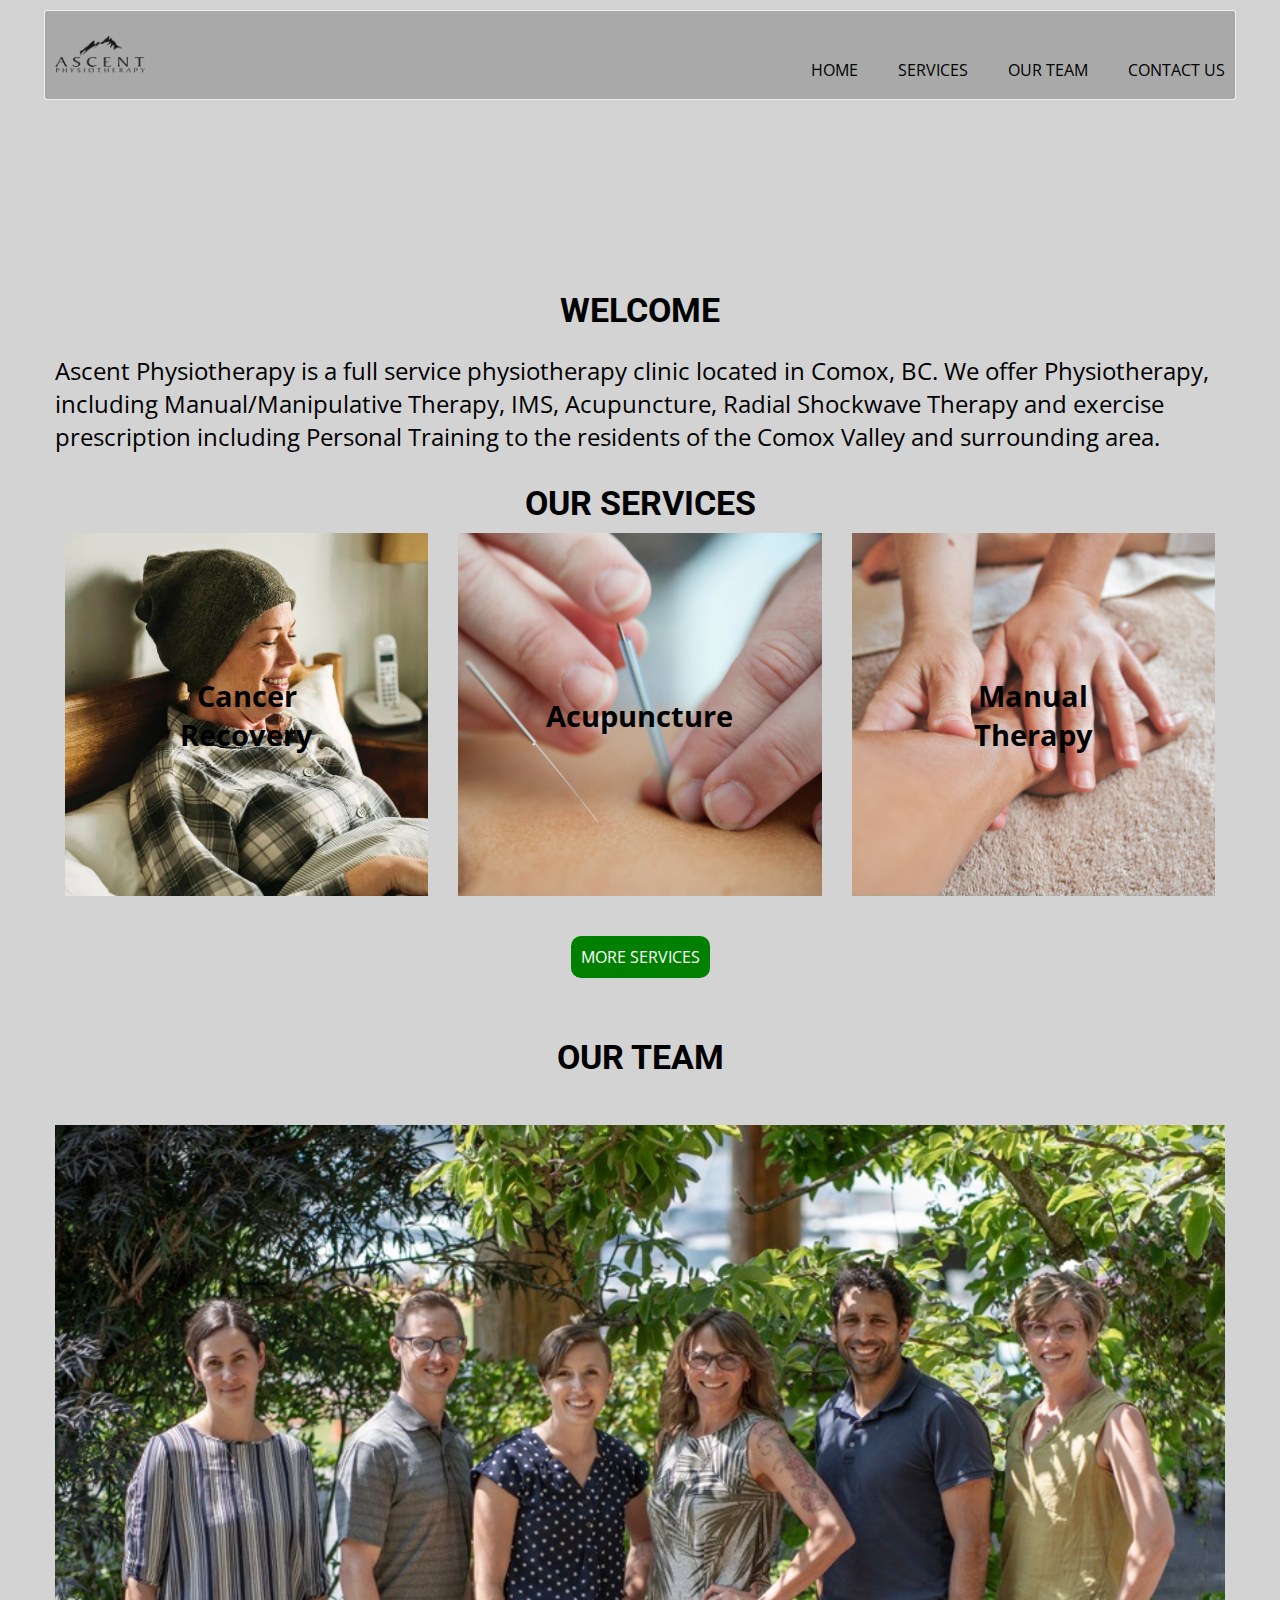
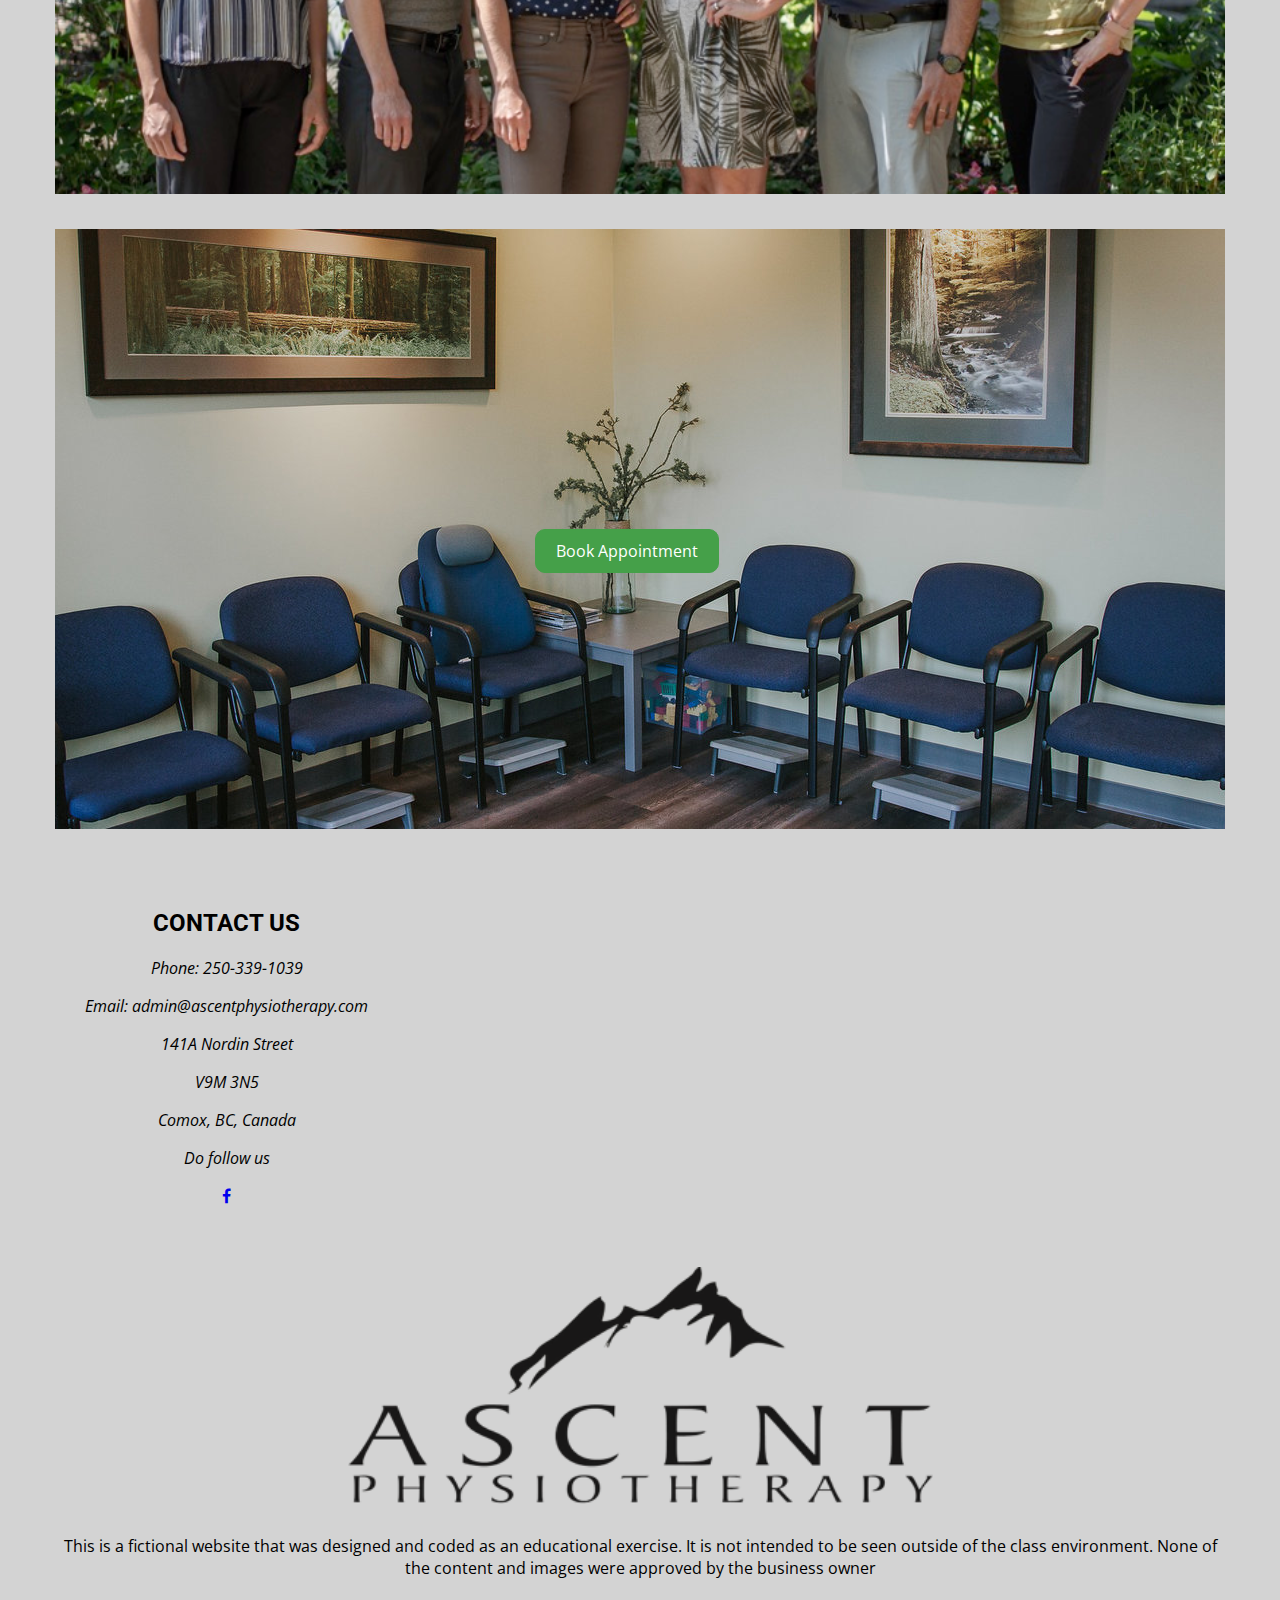
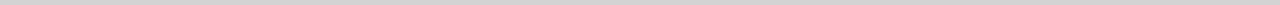
==== commit 7ea00ff0: "changed h2 to h1" ====
--- a/index.html
+++ b/index.html
@@ -20,7 +20,7 @@
       <a class="toggle" onclick="showNav()"><i class="fa fa-bars" aria-hidden="true"></i></a>
       <ul id="nav-items">
         <li>
-        <a href="index.html">Home</a>
+        <a href="index.html">HOME</a>
         </li>
         <li>
           <a href="services.html">SERVICES</a>
@@ -47,13 +47,10 @@
       <video autoplay muted loop playsinline>
         <source src="video/videos.mp4" type="video/mp4">
       </video>
-      <div class="content-overlay">
-        <a href="contact-us.html">Book Appointment</a>
-      </div>
     </div>
     </div>
     <section class="about-us">
-      <h2>About us</h2>
+      <h1>WELCOME</h1>
       <p>Ascent Physiotherapy is a full service physiotherapy clinic located in Comox, BC. We offer Physiotherapy,
         including Manual/Manipulative Therapy, IMS, Acupuncture, Radial Shockwave Therapy and exercise prescription
         including Personal Training to the residents of the Comox Valley and surrounding area.</p>
--- a/style.css
+++ b/style.css
@@ -58,7 +58,7 @@
 
 /* Style to overlay content on top of the video */
 
-.about-us h2{
+.about-us h1{
     margin: auto;
     text-align: center;
     font-size: 34px;
@@ -175,7 +175,7 @@
   top: 50%;
   left: 50%;
   transform: translate(-50%, -50%);
-  color: red;
+  color: brown;
   font-size:30px;
   font-weight: bold;
 }
@@ -346,29 +346,17 @@
     display:inline-block;
 }
 video{
-  max-width:100%;
+  max-width:1170px;
   height: 10%;
   display: inline-block;
 }
-
-.content-overlay a{
-  position: absolute;
-  padding: 10px 20px;
-  border: 1px solid ;
-  background-color:rgba(24, 23, 23, 0.6);
-  color: white;
-  text-decoration: none;
-  border-radius: 10px;
-  margin:auto;
-  display:initial;
-}
 .about-us
 {
   margin: auto;
   width: 1170px;
   margin-top: 30px;
 }
-.about-us h2{
+.about-us h1{
   font-size: 34px;
 }
 .about-us p{
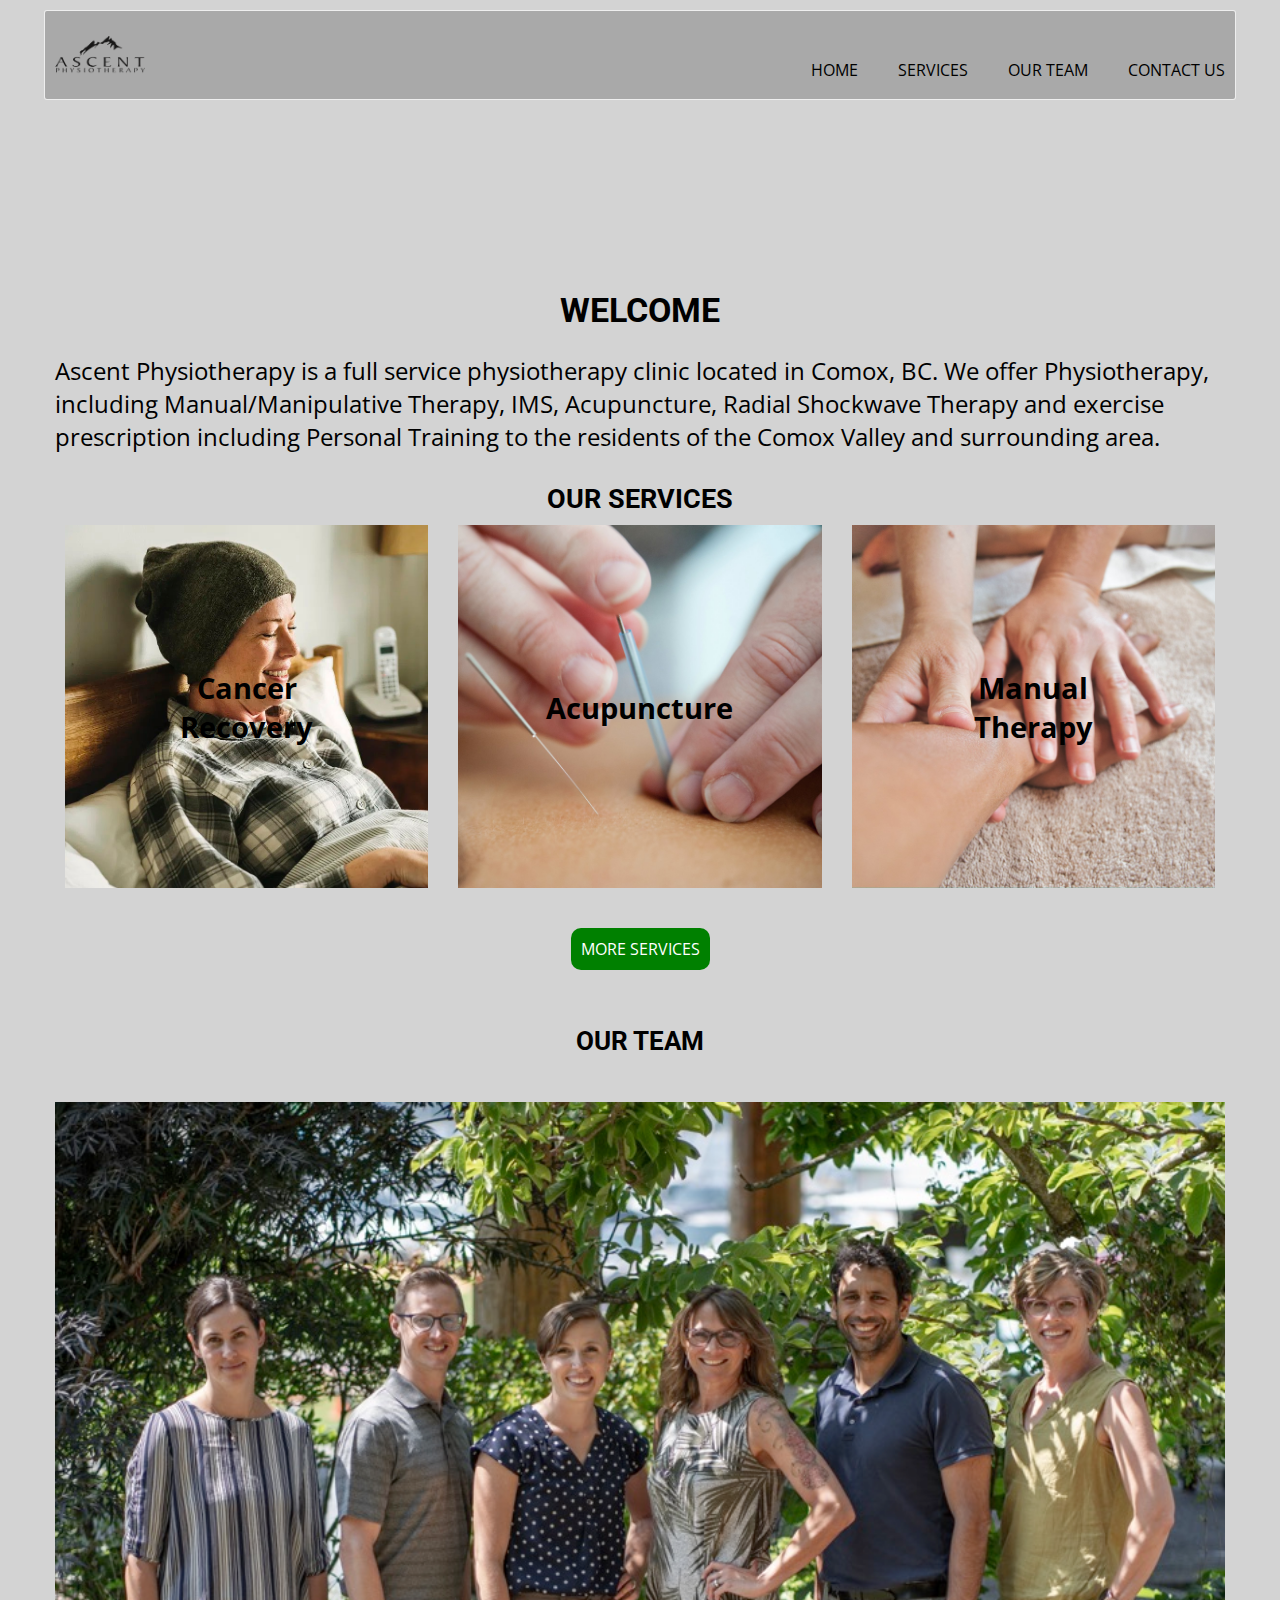
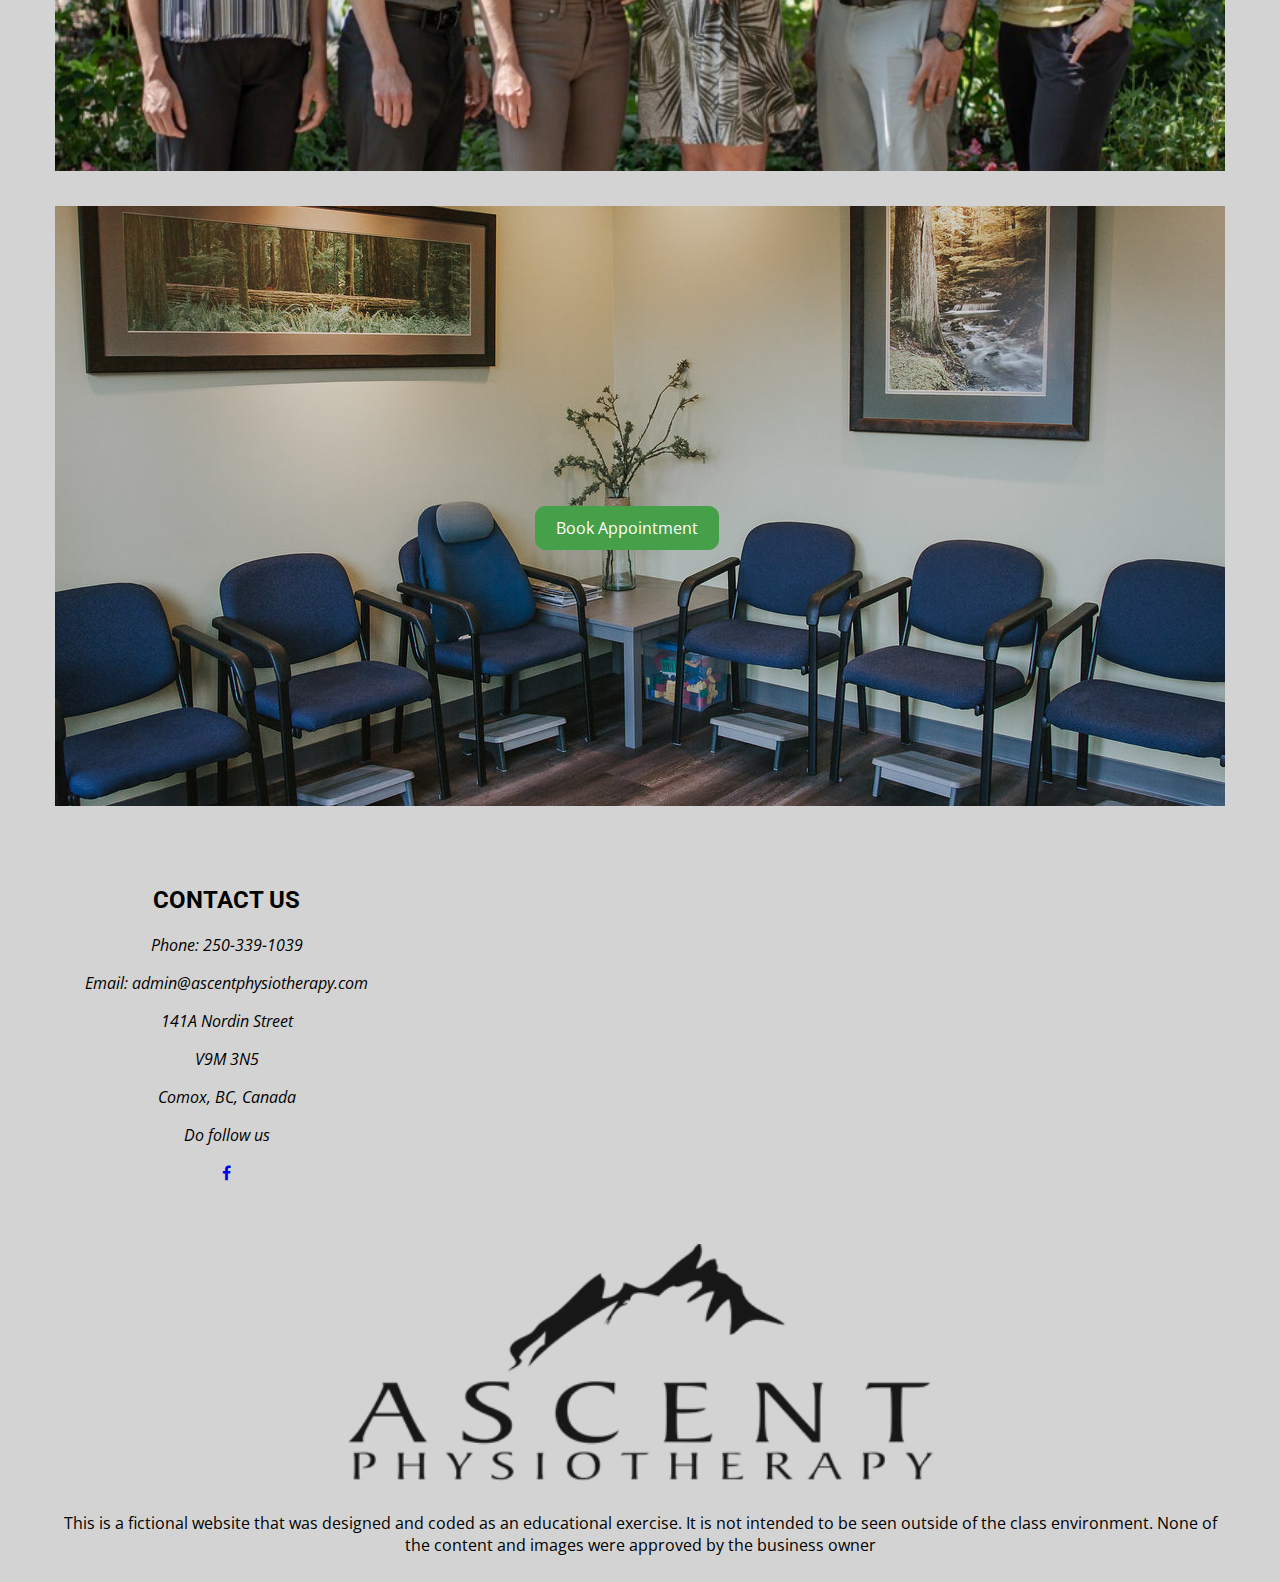
==== commit ee2e5fe3: "arranged h1 h2 and h3 systematically" ====
--- a/index.html
+++ b/index.html
@@ -75,7 +75,7 @@
     </section>
 
     <section class="our-team">
-      <h2>OUR TEAM</h2>
+      <h3>OUR TEAM</h3>
       <img src="images/2.jpg" alt="team" >
     </section>
     <div class="wrraper-width">
--- a/style.css
+++ b/style.css
@@ -6,7 +6,7 @@
   max-width:375px;
   padding:10px;
   }
-  h1,h2{
+  h1,h2,h3{
     font-family: 'Roboto', sans-serif;
   }
   
@@ -70,7 +70,7 @@
 }
 .services-page h2{
   margin: auto;
-  font-size:30px;
+  font-size:27px;
 }
 .flex-services-page {
   display: grid;
@@ -112,8 +112,8 @@
   margin: 20px 0; 
   text-align: center;
 }
-.our-team h2{
-  font-size: 24px;
+.our-team h3{
+  font-size: 20px;
 }
 .our-team img{
   max-width: 100%;
@@ -396,8 +396,9 @@
   align-content: center;
   margin-top: 30px;
 }
-.our-team h2{
-  font-size: 34px;
+.our-team h3{
+  font-size: 26px;
+  font-weight: bold;
 }
 .our-team img{
   width:100%;
@@ -486,7 +487,7 @@
   margin-top: 30px;
 }
 .services-page h2{
-  font-size: 34px;
+  font-size: 27px;
 }
 .flex-services-page {
   display: grid;
